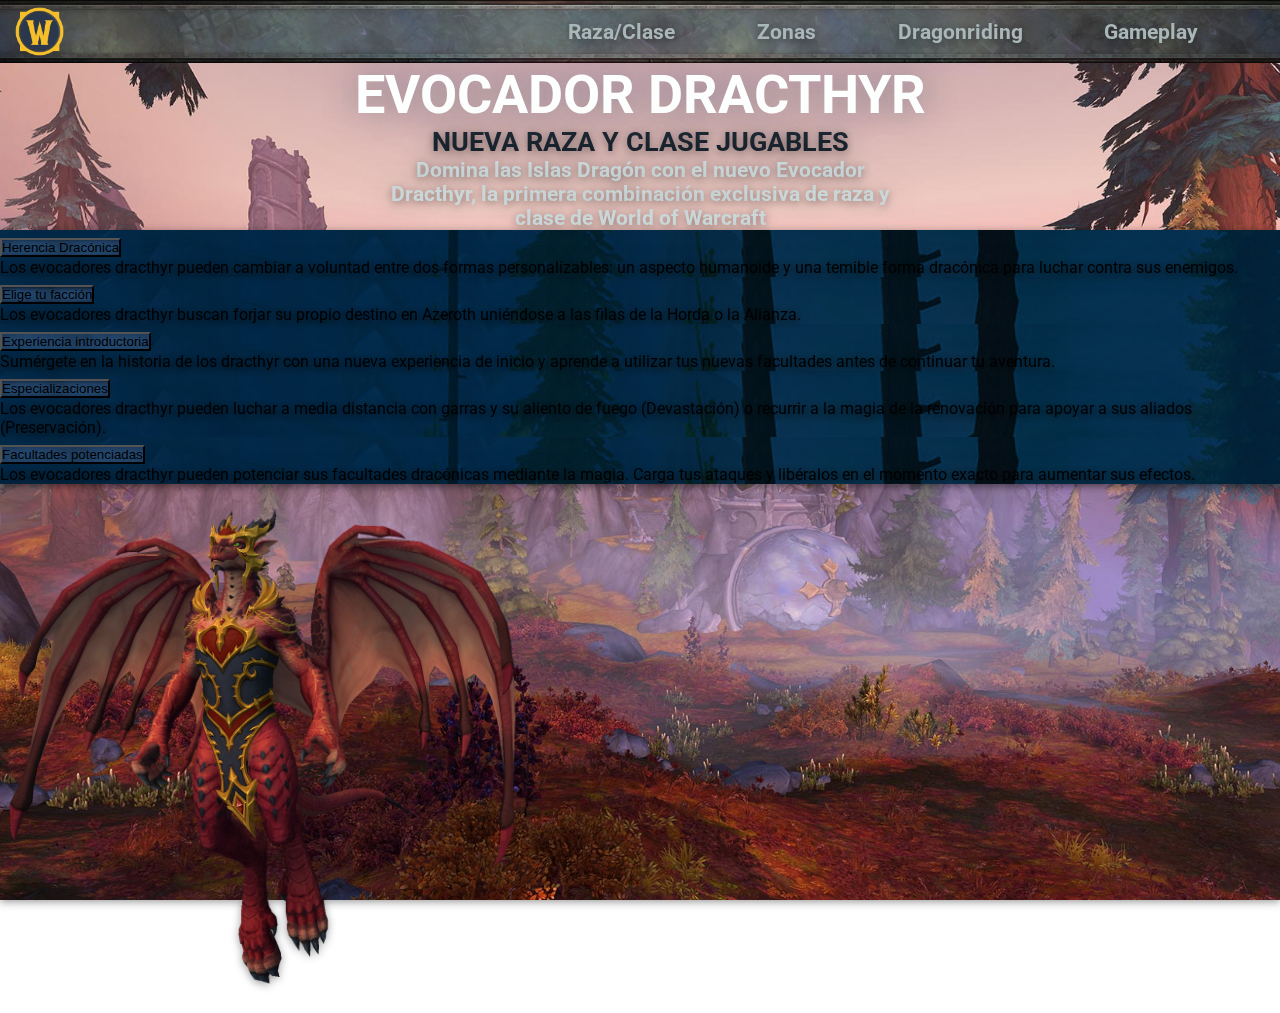
==== clase.html @ 1943ec64 "first commit" ====
<!DOCTYPE html>
<html lang="es">
<head>
	<meta charset="utf-8">
	<meta name="viewport" content="width=device-width, initial-scale=1">
	<title>Dragonflight Dracthyr</title>
	<meta property="description" content="Conoce todo sobre la primera combinación exclusiva de raza y clase en World of Warcraft: Dragonflight.">
	<link href="https://cdn.jsdelivr.net/npm/bootstrap@5.2.0-beta1/dist/css/bootstrap.min.css" rel="stylesheet" integrity="sha384-0evHe/X+R7YkIZDRvuzKMRqM+OrBnVFBL6DOitfPri4tjfHxaWutUpFmBp4vmVor" crossorigin="anonymous">
	<link rel="stylesheet" type="text/css" href="css/estilos.css">
</head>
<body>
	<header id="header">
		<a href="index.html"><img class="logo" src="assets/pngwing.png" alt="wowlogo"></a>
		<div class="header_cositas bold">
			<a class="header_hover" href="clase.html">Raza/Clase</a>
			<a class="header_hover" href="zonas.html">Zonas</a>
			<a class="header_hover" href="dragonriding.html">Dragonriding</a>
			<a class="header_hover" href="gameplay.html">Gameplay</a>
		</div>
	</header>
	<div class="imagenDeFondo1">
		<h1 class="title">EVOCADOR DRACTHYR</h1>
		<div>
			<h2 class="semiTitle_encabezado">NUEVA RAZA Y CLASE JUGABLES</h2>
			<h3 class="semiTitle">Domina las Islas Dragón con el nuevo Evocador Dracthyr, la primera combinación exclusiva de raza y clase de World of Warcraft</h3>
		</div>
		<section id="containerClase" class="d-flex flex-row">
			<div class="accordion accordion-flush d-flex col-4 flex-column" id="accordionClase">
				<article class="accordion-item">
					<h2 class="accordion-header" id="flush-headingOne">
						<button class="accordion-button fw-bold fs-4 collapsed" type="button" data-bs-toggle="collapse" data-bs-target="#flush-collapseOne" aria-expanded="false" aria-controls="flush-collapseOne">
							Herencia Dracónica
						</button>
					</h2>
					<div id="flush-collapseOne" class="accordion-collapse collapse" aria-labelledby="flush-headingOne" data-bs-parent="#accordionClase">
						<div class="accordion-body text-light fs-6">Los evocadores dracthyr pueden cambiar a voluntad entre dos formas personalizables: un aspecto humanoide y una temible forma dracónica para luchar contra sus enemigos.</div>
					</div>
				</article>
				<article class="accordion-item">
	    			<h2 class="accordion-header" id="flush-headingTwo">
						<button class="accordion-button fw-bold fs-4 collapsed" type="button" data-bs-toggle="collapse" data-bs-target="#flush-collapseTwo" aria-expanded="false" aria-controls="flush-collapseTwo">
							Elige tu facción
						</button>
					</h2>
					<div id="flush-collapseTwo" class="accordion-collapse collapse" aria-labelledby="flush-headingTwo" data-bs-parent="#accordionClase">
						<div class="accordion-body text-light fs-6">Los evocadores dracthyr buscan forjar su propio destino en Azeroth uniéndose a las filas de la Horda o la Alianza.</div>
					</div>
				</article>
				<article class="accordion-item">
					<h2 class="accordion-header" id="flush-headingThree">
						<button class="accordion-button fw-bold fs-4 collapsed" type="button" data-bs-toggle="collapse" data-bs-target="#flush-collapseThree" aria-expanded="false" aria-controls="flush-collapseThree">
							Experiencia introductoria
						</button>
					</h2>
					<div id="flush-collapseThree" class="accordion-collapse collapse" aria-labelledby="flush-headingThree" data-bs-parent="#accordionClase">
						<div class="accordion-body text-light fs-6">Sumérgete en la historia de los dracthyr con una nueva experiencia de inicio y aprende a utilizar tus nuevas facultades antes de continuar tu aventura.</div>
					</div>
				</article>
				<article class="accordion-item">
					<h2 class="accordion-header" id="flush-headingFour">
						<button class="accordion-button fw-bold fs-4 collapsed" type="button" data-bs-toggle="collapse" data-bs-target="#flush-collapseFour" aria-expanded="false" aria-controls="flush-collapseFour">
							Especializaciones
						</button>
					</h2>
					<div id="flush-collapseFour" class="accordion-collapse collapse" aria-labelledby="flush-headingFour" data-bs-parent="#accordionClase">
						<div class="accordion-body text-light fs-6">Los evocadores dracthyr pueden luchar a media distancia con garras y su aliento de fuego (Devastación) o recurrir a la magia de la renovación para apoyar a sus aliados (Preservación).</div>
					</div>
				</article>
				<article class="accordion-item">
					<h2 class="accordion-header" id="flush-headingFive">
						<button class="accordion-button fw-bold fs-4 collapsed" type="button" data-bs-toggle="collapse" data-bs-target="#flush-collapseFive" aria-expanded="false" aria-controls="flush-collapseFive">
							Facultades potenciadas
						</button>
					</h2>
					<div id="flush-collapseFive" class="accordion-collapse collapse" aria-labelledby="flush-headingFive" data-bs-parent="#accordionClase">
						<div class="accordion-body text-light fs-6">Los evocadores dracthyr pueden potenciar sus facultades dracónicas mediante la magia. Carga tus ataques y libéralos en el momento exacto para aumentar sus efectos.</div>
					</div>
				</article>
			</div>
			<img src="assets/clase1.png" alt="Dragon">
		</section>
	</div>
	<script src="https://cdn.jsdelivr.net/npm/bootstrap@5.2.0-beta1/dist/js/bootstrap.bundle.min.js" integrity="sha384-pprn3073KE6tl6bjs2QrFaJGz5/SUsLqktiwsUTF55Jfv3qYSDhgCecCxMW52nD2" crossorigin="anonymous"></script>
</body>
</html>
---- css/estilos.css ----
@import url("https://fonts.googleapis.com/css2?family=Roboto:ital,wght@0,400;0,700;1,500;1,700&display=swap");
* {
  margin: 0;
  padding: 0;
}

body {
  font-family: 'Roboto', sans-serif;
  font-weight: 400;
  height: 100vh;
}

div {
  -webkit-filter: drop-shadow(0px 2px 4px rgba(0, 0, 0, 0.4));
          filter: drop-shadow(0px 2px 4px rgba(0, 0, 0, 0.4));
  text-shadow: 0px 1px 35px rgba(0, 43, 82, 0.4);
}

p {
  text-shadow: 0px 1px 35px rgba(0, 43, 82, 0.4);
}

.bold {
  font-weight: 700;
}

/*Header*/
#header {
  width: 100%;
  height: 7%;
  position: -webkit-sticky;
  position: sticky;
  font-size: 27px;
  z-index: 999;
  top: 0;
  display: -webkit-box;
  display: -ms-flexbox;
  display: flex;
  -webkit-box-pack: justify;
      -ms-flex-pack: justify;
          justify-content: space-between;
  background-image: url(../assets/header.jpg);
  background-position: center;
  background-repeat: no-repeat;
  background-size: cover;
}

.logo {
  height: 100%;
  margin-left: 2rem;
  -webkit-transition: .3s ease-in-out;
  transition: .3s ease-in-out;
}

@media all and (max-width: 1400px) {
  .logo {
    margin-left: 0.5rem;
  }
}

@media all and (max-width: 576px) {
  .logo {
    margin-left: 0px;
  }
}

.logo:hover {
  -webkit-transform: scale(1.1);
          transform: scale(1.1);
}

.header_cositas {
  list-style-type: none;
  display: -webkit-box;
  display: -ms-flexbox;
  display: flex;
  padding-bottom: 0px;
  width: 42%;
  -webkit-box-pack: space-evenly;
      -ms-flex-pack: space-evenly;
          justify-content: space-evenly;
  -webkit-box-align: center;
      -ms-flex-align: center;
          align-items: center;
}

@media all and (max-width: 1400px) {
  .header_cositas {
    font-size: 1.3rem;
    width: 62%;
  }
}

@media all and (max-width: 992px) {
  .header_cositas {
    width: 74%;
  }
}

@media all and (max-width: 576px) {
  .header_cositas {
    font-size: 0.8rem;
    width: 83%;
  }
}

.header_cositas a {
  display: inline-block;
  text-decoration: none;
}

.header_hover {
  color: #AAB7B8;
}

.header_hover:hover {
  color: #e8f4f5;
}

/* Home */
.portada {
  display: inline-block;
  width: 100%;
  height: 93vh;
  background-image: url(../assets/portada2.jpg);
  background-repeat: no-repeat;
  background-position: center;
  background-size: cover;
  display: -ms-grid;
  display: grid;
  grid-auto-columns: 1fr;
  -ms-grid-columns: 1fr 1fr;
      grid-template-columns: 1fr 1fr;
  -ms-grid-rows: 0.3fr 1.7fr;
      grid-template-rows: 0.3fr 1.7fr;
      grid-template-areas: "title title" "semititle trailer";
}

@media all and (max-width: 992px) {
  .portada {
    -ms-grid-columns: 1fr;
        grid-template-columns: 1fr;
    -ms-grid-rows: 0.3fr 0.8fr 1.4fr;
        grid-template-rows: 0.3fr 0.8fr 1.4fr;
    gap: 0px;
        grid-template-areas: "title" "semititle" "trailer";
  }
}

@media all and (max-width: 576px) {
  .portada {
    -ms-grid-columns: 1fr;
        grid-template-columns: 1fr;
    -ms-grid-rows: 0.3fr 1.3fr 1.4fr;
        grid-template-rows: 0.3fr 1.3fr 1.4fr;
        grid-template-areas: "title" "semititle" "trailer";
  }
}

.portada .ptitle {
  margin-top: 3rem;
}

@media all and (max-width: 1400px) {
  .portada .ptitle {
    margin-top: 0.5rem;
  }
}

@media all and (max-width: 992px) {
  .portada .ptitle {
    margin-top: 1rem;
  }
}

@media all and (max-width: 576px) {
  .portada .ptitle {
    margin-top: 2rem;
  }
}

.portada_resumenTitle {
  font-size: 62px;
  font-weight: 700;
  color: white;
  text-align: center;
}

@media all and (max-width: 1400px) {
  .portada_resumenTitle {
    font-size: 2.5rem;
  }
}

@media all and (max-width: 576px) {
  .portada_resumenTitle {
    font-size: 2.1rem;
  }
}

.portada_resumen {
  color: #BFC9CA;
  display: -webkit-box;
  display: -ms-flexbox;
  display: flex;
  font-size: 2.2rem;
  text-align: center;
  -ms-grid-row: 2;
  -ms-grid-column: 1;
  grid-area: semititle;
  -webkit-box-orient: vertical;
  -webkit-box-direction: normal;
      -ms-flex-direction: column;
          flex-direction: column;
  -webkit-box-align: center;
      -ms-flex-align: center;
          align-items: center;
  -webkit-box-pack: center;
      -ms-flex-pack: center;
          justify-content: center;
  padding: 0px 3rem;
  font-weight: 700;
}

@media all and (max-width: 1400px) {
  .portada_resumen {
    font-size: 1.8rem;
    padding: 0px 0.5rem;
  }
}

@media all and (max-width: 992px) {
  .portada_resumen {
    font-size: 1.5rem;
    padding: 0px 0rem;
  }
}

@media all and (max-width: 576px) {
  .portada_resumen {
    font-size: 1rem;
    padding: 0px 1rem;
  }
}

.portada_trailer {
  display: inline-block;
  -ms-grid-row: 2;
  -ms-grid-column: 2;
  grid-area: trailer;
  padding: 13% 5%;
}

@media all and (max-width: 1400px) {
  .portada_trailer {
    width: 80%;
    height: 60%;
    padding: 15% 10%;
  }
}

@media all and (max-width: 992px) {
  .portada_trailer {
    width: 74%;
    height: 90%;
    padding: 0% 12%;
  }
}

@media all and (max-width: 576px) {
  .portada_trailer {
    width: 80%;
    height: 80%;
    padding: 0% 10%;
  }
}

.ptitle {
  font-size: 5rem;
  font-weight: 700;
  color: #fdfefe;
  text-align: center;
  -ms-grid-row: 1;
  -ms-grid-column: 1;
  -ms-grid-column-span: 3;
  grid-area: title;
  display: -webkit-box;
  display: -ms-flexbox;
  display: flex;
  -webkit-box-align: center;
      -ms-flex-align: center;
          align-items: center;
  -webkit-box-pack: center;
      -ms-flex-pack: center;
          justify-content: center;
}

@media all and (max-width: 1400px) {
  .ptitle {
    font-size: 3rem;
  }
}

@media all and (max-width: 992px) {
  .ptitle {
    font-size: 2.88rem;
  }
}

@media all and (max-width: 576px) {
  .ptitle {
    font-size: 2.5rem;
  }
}

.title {
  font-size: 5rem;
  font-weight: 700;
  color: #fdfefe;
  text-align: center;
  display: -webkit-box;
  display: -ms-flexbox;
  display: flex;
  -webkit-box-align: center;
      -ms-flex-align: center;
          align-items: center;
  -webkit-box-pack: center;
      -ms-flex-pack: center;
          justify-content: center;
}

@media all and (max-width: 1400px) {
  .title {
    font-size: 3.38rem;
  }
}

@media all and (max-width: 992px) {
  .title {
    font-size: 1.9rem;
  }
}

@media all and (max-width: 576px) {
  .title {
    font-size: 1.2rem;
  }
}

/*fondo de pags*/
/* Pagina Clase */
.imagenDeFondo1 {
  background-image: url(../assets/paisaje.jpg);
  display: inline-block;
  width: 100%;
  height: 93vh;
  background-repeat: repeat;
  background-position: center;
  background-size: cover;
}

.imagenDeFondo1 .semiTitle {
  color: #cad7d9;
  width: 40%;
}

.imagenDeFondo1 .accordion-item {
  background-image: url(../assets/gameplayback.jpg);
  background-position: center;
  background-repeat: no-repeat;
  background-size: cover;
}

.imagenDeFondo1 .accordion-button {
  background-image: url(../assets/accordion2.jpg);
  background-position: center;
  background-repeat: no-repeat;
  background-size: cover;
}

@media all and (max-width: 576px) {
  .imagenDeFondo1 .accordion-button {
    padding: 10px;
  }
}

.imagenDeFondo1 .accordion {
  --bs-accordion-border-color: #000;
  --bs-accordion-inner-border-radius: 0px;
  --bs-accordion-active-color:#1872f9;
}

@media all and (max-width: 576px) {
  .imagenDeFondo1 .accordion {
    min-width: 80%;
  }
}

.imagenDeFondo1 img {
  max-height: 60vh;
  max-width: 41%;
}

.imagenDeFondo1 .accordion .fs-6 {
  font-size: 1.15rem !important;
}

@media all and (max-width: 1400px) {
  .imagenDeFondo1 .accordion .fs-6 {
    font-size: 1rem !important;
  }
}

@media all and (max-width: 992px) {
  .imagenDeFondo1 .accordion .fs-6 {
    font-size: 0.7rem !important;
  }
}

@media all and (max-width: 992px) {
  .imagenDeFondo1 .fs-4 {
    font-size: 1rem !important;
  }
}

@media all and (max-width: 576px) {
  .imagenDeFondo1 img {
    max-height: 26vh;
    max-width: 65%;
  }
}

.semiTitle {
  font-size: 1.56rem;
  color: #1b2631;
  text-align: center;
  width: 70%;
  margin: auto;
  text-align: center;
}

@media all and (max-width: 1400px) {
  .semiTitle {
    font-size: 1.3rem;
    width: 85%;
  }
}

@media all and (max-width: 992px) {
  .semiTitle {
    font-size: 1rem;
    width: 94%;
  }
}

@media all and (max-width: 576px) {
  .semiTitle {
    font-size: 0.9rem;
    width: 98%;
    margin-top: 0.1rem;
  }
}

.semiTitle_encabezado {
  font-size: 1.9rem;
  color: #1b2631;
  font-weight: 700;
  text-align: center;
}

@media all and (max-width: 1400px) {
  .semiTitle_encabezado {
    font-size: 1.7rem;
  }
}

@media all and (max-width: 992px) {
  .semiTitle_encabezado {
    font-size: 1.3rem;
  }
}

@media all and (max-width: 576px) {
  .semiTitle_encabezado {
    font-size: 1.1rem;
    margin-bottom: 0;
  }
}

#containerClase {
  -webkit-box-pack: space-evenly;
      -ms-flex-pack: space-evenly;
          justify-content: space-evenly;
  -webkit-box-align: center;
      -ms-flex-align: center;
          align-items: center;
}

@media all and (max-width: 992px) {
  #containerClase {
    padding-top: 2rem;
  }
}

@media all and (max-width: 576px) {
  #containerClase {
    -ms-flex-wrap: wrap;
        flex-wrap: wrap;
    -webkit-box-pack: center;
        -ms-flex-pack: center;
            justify-content: center;
  }
}

/* pagina de las zonas */
.imagenDeFondo2 {
  background-image: url(../assets/paisaje3.jpg);
  display: inline-block;
  width: 100%;
  height: 93vh;
  background-repeat: repeat;
  background-position: center;
  background-size: cover;
}

@media all and (max-width: 992px) {
  .imagenDeFondo2 .title {
    font-size: 2.5rem;
  }
}

@media all and (max-width: 576px) {
  .imagenDeFondo2 .title {
    font-size: 2rem;
  }
}

.zonas_contenedor {
  width: 40%;
  display: inline-block;
}

.zonas_title {
  font-size: 35px;
  font-weight: 700;
  color: white;
}

.zonas_desc {
  color: #BFC9CA;
  font-size: 30px;
}

.hi {
  -webkit-box-pack: center;
      -ms-flex-pack: center;
          justify-content: center;
  padding: 0px 2rem;
}

@media all and (max-width: 992px) {
  .hi {
    padding: 0px;
  }
}

#ZonasCarousel {
  margin-top: 3rem;
}

#ZonasCarousel .carousel-indicators {
  margin-bottom: -4rem;
}

@media all and (max-width: 992px) {
  #ZonasCarousel .hero_title {
    font-size: 1.5rem;
  }
  #ZonasCarousel .hero_desc {
    font-size: 1.2rem;
  }
}

@media all and (max-width: 576px) {
  #ZonasCarousel {
    margin-top: 1rem;
  }
  #ZonasCarousel .flex-row {
    -webkit-box-orient: vertical !important;
    -webkit-box-direction: normal !important;
        -ms-flex-direction: column !important;
            flex-direction: column !important;
  }
  #ZonasCarousel .justify-content-center {
    -webkit-box-align: center;
        -ms-flex-align: center;
            align-items: center;
  }
  #ZonasCarousel .col-5 {
    width: 93%;
  }
  #ZonasCarousel .hero_title {
    font-size: 1.1rem;
  }
  #ZonasCarousel .hero_desc {
    font-size: 0.9rem;
  }
}

/*un poco de dragonriding*/
.hero {
  width: 100%;
  height: 25vh;
}

.hero_contenedor {
  display: inline-block;
  width: 24%;
  max-height: 100%;
}

.hero_title {
  display: block;
  font-size: 2rem;
  font-weight: 700;
  color: white;
  text-align: center;
}

.hero_desc {
  font-size: 20px;
  color: #BFC9CA;
  display: block;
  text-align: center;
}

/* pagina gameplay */
.imagenDeFondo4 {
  background-image: url(../assets/gameplayback2.jpg);
  display: inline-block;
  width: 100%;
  height: 93vh;
  background-repeat: repeat;
  background-position: center;
  background-size: cover;
  display: -ms-grid;
  display: grid;
  grid-auto-columns: 1fr;
  -ms-grid-columns: 1fr 1fr 1fr;
      grid-template-columns: 1fr 1fr 1fr;
  -ms-grid-rows: 0.3fr 0.3fr 2.4fr;
      grid-template-rows: 0.3fr 0.3fr 2.4fr;
  gap: 0px 0px;
      grid-template-areas: "title title title" "semiTitle semiTitle semiTitle" "gameplay gameplay gameplay";
}

@media all and (max-width: 992px) {
  .imagenDeFondo4 {
    height: auto;
  }
}

@media all and (max-width: 576px) {
  .imagenDeFondo4 {
    height: 120vh;
  }
}

.imagenDeFondo4 .ptitle {
  font-size: 4.5rem;
}

@media all and (max-width: 1400px) {
  .imagenDeFondo4 .ptitle {
    font-size: 3.38rem;
  }
}

@media all and (max-width: 992px) {
  .imagenDeFondo4 .ptitle {
    font-size: 1.9rem;
  }
}

@media all and (max-width: 576px) {
  .imagenDeFondo4 .ptitle {
    font-size: 1.2rem;
  }
}

.semiTitleGrid {
  -ms-grid-row: 2;
  -ms-grid-column: 1;
  -ms-grid-column-span: 3;
  grid-area: semiTitle;
}

.gameplay {
  width: 100%;
  max-height: 100%;
  -ms-grid-row: 3;
  -ms-grid-column: 1;
  -ms-grid-column-span: 3;
  grid-area: gameplay;
  display: -webkit-box;
  display: -ms-flexbox;
  display: flex;
  -webkit-box-pack: space-evenly;
      -ms-flex-pack: space-evenly;
          justify-content: space-evenly;
  -webkit-box-align: start;
      -ms-flex-align: start;
          align-items: start;
  padding-top: 1.5rem;
}

.gameplay .gameplay_desc a {
  color: #b4df2f;
}

.gameplay .gameplay_desc a:hover {
  color: #fffc00;
  text-decoration: none;
}

@media all and (max-width: 1400px) {
  .gameplay {
    padding-top: 0.5rem;
  }
}

@media all and (max-width: 992px) {
  .gameplay {
    padding-top: 0.3rem;
    -ms-flex-wrap: wrap;
        flex-wrap: wrap;
  }
}

.gameplay_contenedor {
  display: inline-block;
  width: 30%;
  height: 90%;
  max-height: 100%;
  border: solid;
  background-image: url(../assets/gameplayback.jpg);
  background-position: center;
  background-repeat: no-repeat;
  background-size: cover;
}

@media all and (max-width: 1400px) {
  .gameplay_contenedor {
    height: 95%;
  }
}

@media all and (max-width: 992px) {
  .gameplay_contenedor {
    height: 52%;
    width: 45%;
  }
}

@media all and (max-width: 576px) {
  .gameplay_contenedor {
    height: 48%;
    width: 46%;
  }
}

.gameplay_title {
  display: block;
  font-size: 2.1rem;
  font-weight: 700;
  color: white;
  text-align: center;
  margin: 1rem 0px;
}

@media all and (max-width: 1400px) {
  .gameplay_title {
    font-size: 1.55rem;
    margin: 0.2rem 0px;
  }
}

@media all and (max-width: 992px) {
  .gameplay_title {
    font-size: 1.3rem;
    margin: 0.2rem 0px;
  }
}

@media all and (max-width: 576px) {
  .gameplay_title {
    font-size: 1rem;
    margin: 0px 0px;
  }
}

.gameplay_desc {
  font-size: 1.55rem;
  color: #BFC9CA;
  text-align: center;
}

@media all and (max-width: 1400px) {
  .gameplay_desc {
    font-size: 1.25rem;
  }
}

@media all and (max-width: 992px) {
  .gameplay_desc {
    font-size: 1rem;
  }
}

@media all and (max-width: 576px) {
  .gameplay_desc {
    font-size: 0.8rem;
  }
}

.gameplay_img {
  display: block;
  width: 100%;
  max-height: 45%;
  border-bottom: solid;
}

@media all and (max-width: 992px) {
  .gameplay_img {
    max-height: 55%;
  }
}

.textGris {
  color: #BFC9CA;
}

/* pagina de dragonriding */
.imagenDeFondo3 {
  background-image: url(../assets/dragones.jpg);
  display: inline-block;
  width: 100%;
  height: 93vh;
  background-repeat: repeat;
  background-position: center;
  background-size: cover;
  height: auto;
}

@media all and (max-width: 576px) {
  .imagenDeFondo3 {
    height: 145%;
  }
}

.imagenDeFondo3 p {
  margin-bottom: 0px;
}

@media all and (max-width: 576px) {
  .imagenDeFondo3 .hero {
    -ms-flex-wrap: wrap;
        flex-wrap: wrap;
  }
}

.imagenDeFondo3 .hero_desc {
  color: #1b2631;
}

@media all and (max-width: 1400px) {
  .imagenDeFondo3 .hero_desc {
    font-size: 1rem;
  }
}

@media all and (max-width: 992px) {
  .imagenDeFondo3 .hero_desc {
    font-size: 0.8rem;
  }
}

@media all and (max-width: 1400px) {
  .imagenDeFondo3 .hero_title {
    font-size: 1.6rem;
  }
}

@media all and (max-width: 992px) {
  .imagenDeFondo3 .hero_title {
    font-size: 1.4rem;
  }
}

@media all and (max-width: 1400px) {
  .imagenDeFondo3 .hero_contenedor {
    width: 25%;
  }
}

@media all and (max-width: 992px) {
  .imagenDeFondo3 .hero_contenedor {
    width: 32%;
  }
}

@media all and (max-width: 576px) {
  .imagenDeFondo3 .hero_contenedor {
    width: 49%;
  }
}

#dragonridingCarousel video {
  height: 60vh;
  max-width: 100%;
}

#dragonridingCarousel .carousel-indicators {
  top: 0;
}
/*# sourceMappingURL=estilos.css.map */
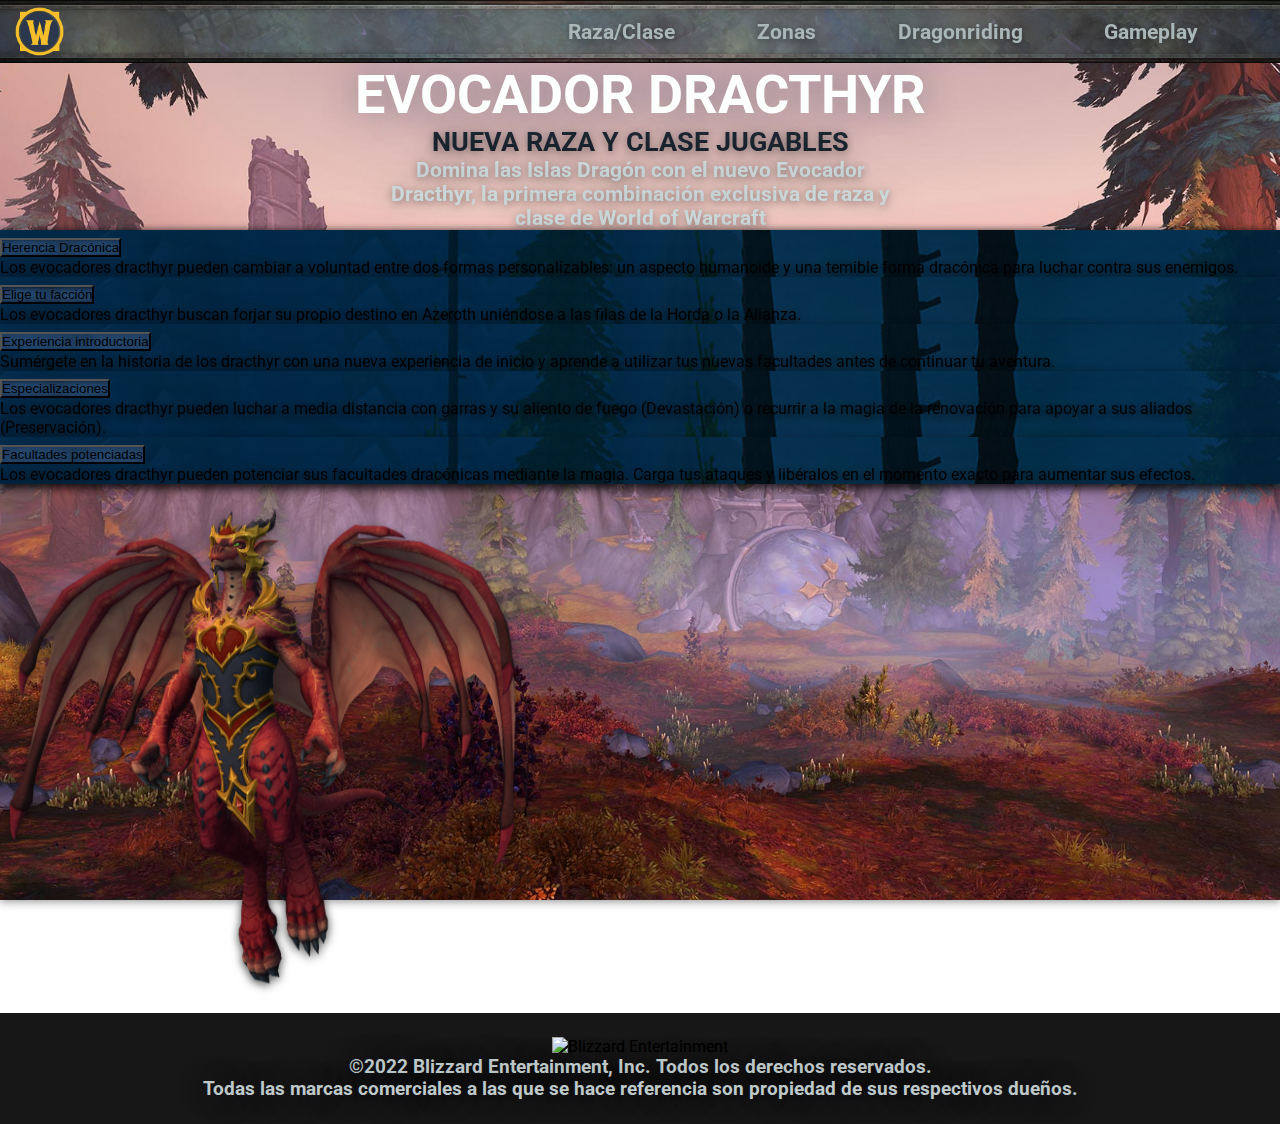
==== commit e7dc6579: "footer" ====
--- a/clase.html
+++ b/clase.html
@@ -25,8 +25,8 @@
 			<h3 class="semiTitle">Domina las Islas Dragón con el nuevo Evocador Dracthyr, la primera combinación exclusiva de raza y clase de World of Warcraft</h3>
 		</div>
 		<section id="containerClase" class="d-flex flex-row">
-			<div class="accordion accordion-flush d-flex col-4 flex-column" id="accordionClase">
-				<article class="accordion-item">
+			<article class="accordion accordion-flush d-flex col-4 flex-column" id="accordionClase">
+				<div class="accordion-item">
 					<h2 class="accordion-header" id="flush-headingOne">
 						<button class="accordion-button fw-bold fs-4 collapsed" type="button" data-bs-toggle="collapse" data-bs-target="#flush-collapseOne" aria-expanded="false" aria-controls="flush-collapseOne">
 							Herencia Dracónica
@@ -35,8 +35,8 @@
 					<div id="flush-collapseOne" class="accordion-collapse collapse" aria-labelledby="flush-headingOne" data-bs-parent="#accordionClase">
 						<div class="accordion-body text-light fs-6">Los evocadores dracthyr pueden cambiar a voluntad entre dos formas personalizables: un aspecto humanoide y una temible forma dracónica para luchar contra sus enemigos.</div>
 					</div>
-				</article>
-				<article class="accordion-item">
+				</div>
+				<div class="accordion-item">
 	    			<h2 class="accordion-header" id="flush-headingTwo">
 						<button class="accordion-button fw-bold fs-4 collapsed" type="button" data-bs-toggle="collapse" data-bs-target="#flush-collapseTwo" aria-expanded="false" aria-controls="flush-collapseTwo">
 							Elige tu facción
@@ -45,8 +45,8 @@
 					<div id="flush-collapseTwo" class="accordion-collapse collapse" aria-labelledby="flush-headingTwo" data-bs-parent="#accordionClase">
 						<div class="accordion-body text-light fs-6">Los evocadores dracthyr buscan forjar su propio destino en Azeroth uniéndose a las filas de la Horda o la Alianza.</div>
 					</div>
-				</article>
-				<article class="accordion-item">
+				</div>
+				<div class="accordion-item">
 					<h2 class="accordion-header" id="flush-headingThree">
 						<button class="accordion-button fw-bold fs-4 collapsed" type="button" data-bs-toggle="collapse" data-bs-target="#flush-collapseThree" aria-expanded="false" aria-controls="flush-collapseThree">
 							Experiencia introductoria
@@ -55,8 +55,8 @@
 					<div id="flush-collapseThree" class="accordion-collapse collapse" aria-labelledby="flush-headingThree" data-bs-parent="#accordionClase">
 						<div class="accordion-body text-light fs-6">Sumérgete en la historia de los dracthyr con una nueva experiencia de inicio y aprende a utilizar tus nuevas facultades antes de continuar tu aventura.</div>
 					</div>
-				</article>
-				<article class="accordion-item">
+				</div>
+				<div class="accordion-item">
 					<h2 class="accordion-header" id="flush-headingFour">
 						<button class="accordion-button fw-bold fs-4 collapsed" type="button" data-bs-toggle="collapse" data-bs-target="#flush-collapseFour" aria-expanded="false" aria-controls="flush-collapseFour">
 							Especializaciones
@@ -65,8 +65,8 @@
 					<div id="flush-collapseFour" class="accordion-collapse collapse" aria-labelledby="flush-headingFour" data-bs-parent="#accordionClase">
 						<div class="accordion-body text-light fs-6">Los evocadores dracthyr pueden luchar a media distancia con garras y su aliento de fuego (Devastación) o recurrir a la magia de la renovación para apoyar a sus aliados (Preservación).</div>
 					</div>
-				</article>
-				<article class="accordion-item">
+				</div>
+				<div class="accordion-item">
 					<h2 class="accordion-header" id="flush-headingFive">
 						<button class="accordion-button fw-bold fs-4 collapsed" type="button" data-bs-toggle="collapse" data-bs-target="#flush-collapseFive" aria-expanded="false" aria-controls="flush-collapseFive">
 							Facultades potenciadas
@@ -75,11 +75,16 @@
 					<div id="flush-collapseFive" class="accordion-collapse collapse" aria-labelledby="flush-headingFive" data-bs-parent="#accordionClase">
 						<div class="accordion-body text-light fs-6">Los evocadores dracthyr pueden potenciar sus facultades dracónicas mediante la magia. Carga tus ataques y libéralos en el momento exacto para aumentar sus efectos.</div>
 					</div>
-				</article>
-			</div>
+				</div>
+			</article>
 			<img src="assets/clase1.png" alt="Dragon">
 		</section>
 	</div>
+	<footer>
+		<img src="assets/blizz.png" alt="Blizzard Entertainment">
+		<h3>©2022 Blizzard Entertainment, Inc. Todos los derechos reservados.<br>
+Todas las marcas comerciales a las que se hace referencia son propiedad de sus respectivos dueños.</h3>
+	</footer>
 	<script src="https://cdn.jsdelivr.net/npm/bootstrap@5.2.0-beta1/dist/js/bootstrap.bundle.min.js" integrity="sha384-pprn3073KE6tl6bjs2QrFaJGz5/SUsLqktiwsUTF55Jfv3qYSDhgCecCxMW52nD2" crossorigin="anonymous"></script>
 </body>
 </html>--- a/css/estilos.css
+++ b/css/estilos.css
@@ -5,18 +5,17 @@
 }
 
 body {
-  font-family: 'Roboto', sans-serif;
+  font-family: "Roboto", sans-serif;
   font-weight: 400;
   height: 100vh;
 }
 
-div {
-  -webkit-filter: drop-shadow(0px 2px 4px rgba(0, 0, 0, 0.4));
-          filter: drop-shadow(0px 2px 4px rgba(0, 0, 0, 0.4));
+div, article, section {
+  filter: drop-shadow(0px 2px 4px rgba(0, 0, 0, 0.4));
   text-shadow: 0px 1px 35px rgba(0, 43, 82, 0.4);
 }
 
-p {
+p, h1, h2, h3, h4 {
   text-shadow: 0px 1px 35px rgba(0, 43, 82, 0.4);
 }
 
@@ -33,12 +32,8 @@
   font-size: 27px;
   z-index: 999;
   top: 0;
-  display: -webkit-box;
-  display: -ms-flexbox;
   display: flex;
-  -webkit-box-pack: justify;
-      -ms-flex-pack: justify;
-          justify-content: space-between;
+  justify-content: space-between;
   background-image: url(../assets/header.jpg);
   background-position: center;
   background-repeat: no-repeat;
@@ -48,73 +43,77 @@
 .logo {
   height: 100%;
   margin-left: 2rem;
-  -webkit-transition: .3s ease-in-out;
-  transition: .3s ease-in-out;
-}
-
+  transition: 0.3s ease-in-out;
+}
 @media all and (max-width: 1400px) {
   .logo {
     margin-left: 0.5rem;
   }
 }
-
 @media all and (max-width: 576px) {
   .logo {
     margin-left: 0px;
   }
 }
-
 .logo:hover {
-  -webkit-transform: scale(1.1);
-          transform: scale(1.1);
+  transform: scale(1.1);
 }
 
 .header_cositas {
   list-style-type: none;
-  display: -webkit-box;
-  display: -ms-flexbox;
   display: flex;
   padding-bottom: 0px;
   width: 42%;
-  -webkit-box-pack: space-evenly;
-      -ms-flex-pack: space-evenly;
-          justify-content: space-evenly;
-  -webkit-box-align: center;
-      -ms-flex-align: center;
-          align-items: center;
-}
-
+  justify-content: space-evenly;
+  align-items: center;
+}
 @media all and (max-width: 1400px) {
   .header_cositas {
     font-size: 1.3rem;
     width: 62%;
   }
 }
-
 @media all and (max-width: 992px) {
   .header_cositas {
     width: 74%;
   }
 }
-
 @media all and (max-width: 576px) {
   .header_cositas {
     font-size: 0.8rem;
     width: 83%;
   }
 }
-
 .header_cositas a {
   display: inline-block;
   text-decoration: none;
 }
-
 .header_hover {
   color: #AAB7B8;
 }
-
 .header_hover:hover {
   color: #e8f4f5;
+}
+
+/* FOOTER */
+footer {
+  background-color: #171717;
+  text-align: center;
+  padding: 24px 5px;
+}
+
+footer h3 {
+  color: #BFC9CA;
+  font-size: 1.17rem;
+}
+
+footer img {
+  width: 20%;
+}
+@media all and (max-width: 992px) {
+  footer img {
+    width: 40%;
+  }
 }
 
 /* Home */
@@ -126,136 +125,96 @@
   background-repeat: no-repeat;
   background-position: center;
   background-size: cover;
-  display: -ms-grid;
   display: grid;
   grid-auto-columns: 1fr;
-  -ms-grid-columns: 1fr 1fr;
-      grid-template-columns: 1fr 1fr;
-  -ms-grid-rows: 0.3fr 1.7fr;
-      grid-template-rows: 0.3fr 1.7fr;
-      grid-template-areas: "title title"- "semititle trailer";
-}
-
+  grid-template-columns: 1fr 1fr;
+  grid-template-rows: 0.3fr 1.7fr;
+  grid-template-areas: "title title" "semititle trailer";
+}
 @media all and (max-width: 992px) {
   .portada {
-    -ms-grid-columns: 1fr;
-        grid-template-columns: 1fr;
-    -ms-grid-rows: 0.3fr 0.8fr 1.4fr;
-        grid-template-rows: 0.3fr 0.8fr 1.4fr;
+    grid-template-columns: 1fr;
+    grid-template-rows: 0.3fr 0.8fr 1.4fr;
     gap: 0px;
-        grid-template-areas: "title"- "semititle"- "trailer";
-  }
-}
-
+    grid-template-areas: "title" "semititle" "trailer";
+  }
+}
 @media all and (max-width: 576px) {
   .portada {
-    -ms-grid-columns: 1fr;
-        grid-template-columns: 1fr;
-    -ms-grid-rows: 0.3fr 1.3fr 1.4fr;
-        grid-template-rows: 0.3fr 1.3fr 1.4fr;
-        grid-template-areas: "title"- "semititle"- "trailer";
-  }
-}
-
+    grid-template-columns: 1fr;
+    grid-template-rows: 0.3fr 1.3fr 1.4fr;
+    grid-template-areas: "title" "semititle" "trailer";
+  }
+}
 .portada .ptitle {
   margin-top: 3rem;
 }
-
 @media all and (max-width: 1400px) {
   .portada .ptitle {
     margin-top: 0.5rem;
   }
 }
-
 @media all and (max-width: 992px) {
   .portada .ptitle {
     margin-top: 1rem;
   }
 }
-
 @media all and (max-width: 576px) {
   .portada .ptitle {
     margin-top: 2rem;
   }
 }
-
 .portada_resumenTitle {
   font-size: 62px;
   font-weight: 700;
   color: white;
   text-align: center;
 }
-
 @media all and (max-width: 1400px) {
   .portada_resumenTitle {
     font-size: 2.5rem;
   }
 }
-
 @media all and (max-width: 576px) {
   .portada_resumenTitle {
     font-size: 2.1rem;
   }
 }
-
 .portada_resumen {
   color: #BFC9CA;
-  display: -webkit-box;
-  display: -ms-flexbox;
   display: flex;
   font-size: 2.2rem;
   text-align: center;
-  -ms-grid-row: 2;
-  -ms-grid-column: 1;
   grid-area: semititle;
-  -webkit-box-orient: vertical;
-  -webkit-box-direction: normal;
-      -ms-flex-direction: column;
-          flex-direction: column;
-  -webkit-box-align: center;
-      -ms-flex-align: center;
-          align-items: center;
-  -webkit-box-pack: center;
-      -ms-flex-pack: center;
-          justify-content: center;
+  flex-direction: column;
+  align-items: center;
+  justify-content: center;
   padding: 0px 3rem;
   font-weight: 700;
 }
-
 @media all and (max-width: 1400px) {
   .portada_resumen {
     font-size: 1.8rem;
     padding: 0px 0.5rem;
   }
 }
-
 @media all and (max-width: 992px) {
   .portada_resumen {
     font-size: 1.5rem;
     padding: 0px 0rem;
   }
 }
-
 @media all and (max-width: 576px) {
   .portada_resumen {
     font-size: 1rem;
     padding: 0px 1rem;
   }
 }
-
 .portada_trailer {
   display: inline-block;
-  -ms-grid-row: 2;
-  -ms-grid-column: 2;
   grid-area: trailer;
   padding: 13% 5%;
 }
-
 @media all and (max-width: 1400px) {
   .portada_trailer {
     width: 80%;
@@ -263,7 +222,6 @@
     padding: 15% 10%;
   }
 }
-
 @media all and (max-width: 992px) {
   .portada_trailer {
     width: 74%;
@@ -271,7 +229,6 @@
     padding: 0% 12%;
   }
 }
-
 @media all and (max-width: 576px) {
   .portada_trailer {
     width: 80%;
@@ -283,35 +240,23 @@
 .ptitle {
   font-size: 5rem;
   font-weight: 700;
-  color: #fdfefe;
-  text-align: center;
-  -ms-grid-row: 1;
-  -ms-grid-column: 1;
-  -ms-grid-column-span: 3;
+  color: rgb(253, 254, 254);
+  text-align: center;
   grid-area: title;
-  display: -webkit-box;
-  display: -ms-flexbox;
   display: flex;
-  -webkit-box-align: center;
-      -ms-flex-align: center;
-          align-items: center;
-  -webkit-box-pack: center;
-      -ms-flex-pack: center;
-          justify-content: center;
-}
-
+  align-items: center;
+  justify-content: center;
+}
 @media all and (max-width: 1400px) {
   .ptitle {
     font-size: 3rem;
   }
 }
-
 @media all and (max-width: 992px) {
   .ptitle {
     font-size: 2.88rem;
   }
 }
-
 @media all and (max-width: 576px) {
   .ptitle {
     font-size: 2.5rem;
@@ -321,31 +266,22 @@
 .title {
   font-size: 5rem;
   font-weight: 700;
-  color: #fdfefe;
-  text-align: center;
-  display: -webkit-box;
-  display: -ms-flexbox;
+  color: rgb(253, 254, 254);
+  text-align: center;
   display: flex;
-  -webkit-box-align: center;
-      -ms-flex-align: center;
-          align-items: center;
-  -webkit-box-pack: center;
-      -ms-flex-pack: center;
-          justify-content: center;
-}
-
+  align-items: center;
+  justify-content: center;
+}
 @media all and (max-width: 1400px) {
   .title {
     font-size: 3.38rem;
   }
 }
-
 @media all and (max-width: 992px) {
   .title {
     font-size: 1.9rem;
   }
 }
-
 @media all and (max-width: 576px) {
   .title {
     font-size: 1.2rem;
@@ -363,71 +299,59 @@
   background-position: center;
   background-size: cover;
 }
-
 .imagenDeFondo1 .semiTitle {
   color: #cad7d9;
   width: 40%;
 }
-
 .imagenDeFondo1 .accordion-item {
   background-image: url(../assets/gameplayback.jpg);
   background-position: center;
   background-repeat: no-repeat;
   background-size: cover;
 }
-
 .imagenDeFondo1 .accordion-button {
   background-image: url(../assets/accordion2.jpg);
   background-position: center;
   background-repeat: no-repeat;
   background-size: cover;
 }
-
 @media all and (max-width: 576px) {
   .imagenDeFondo1 .accordion-button {
     padding: 10px;
   }
 }
-
 .imagenDeFondo1 .accordion {
   --bs-accordion-border-color: #000;
   --bs-accordion-inner-border-radius: 0px;
   --bs-accordion-active-color:#1872f9;
 }
-
 @media all and (max-width: 576px) {
   .imagenDeFondo1 .accordion {
     min-width: 80%;
   }
 }
-
 .imagenDeFondo1 img {
   max-height: 60vh;
   max-width: 41%;
 }
-
 .imagenDeFondo1 .accordion .fs-6 {
   font-size: 1.15rem !important;
 }
-
 @media all and (max-width: 1400px) {
   .imagenDeFondo1 .accordion .fs-6 {
     font-size: 1rem !important;
   }
 }
-
 @media all and (max-width: 992px) {
   .imagenDeFondo1 .accordion .fs-6 {
     font-size: 0.7rem !important;
   }
 }
-
 @media all and (max-width: 992px) {
   .imagenDeFondo1 .fs-4 {
     font-size: 1rem !important;
   }
 }
-
 @media all and (max-width: 576px) {
   .imagenDeFondo1 img {
     max-height: 26vh;
@@ -437,27 +361,24 @@
 
 .semiTitle {
   font-size: 1.56rem;
-  color: #1b2631;
+  color: rgb(27, 38, 49);
   text-align: center;
   width: 70%;
   margin: auto;
   text-align: center;
 }
-
 @media all and (max-width: 1400px) {
   .semiTitle {
     font-size: 1.3rem;
     width: 85%;
   }
 }
-
 @media all and (max-width: 992px) {
   .semiTitle {
     font-size: 1rem;
     width: 94%;
   }
 }
-
 @media all and (max-width: 576px) {
   .semiTitle {
     font-size: 0.9rem;
@@ -465,26 +386,22 @@
     margin-top: 0.1rem;
   }
 }
-
 .semiTitle_encabezado {
   font-size: 1.9rem;
-  color: #1b2631;
-  font-weight: 700;
-  text-align: center;
-}
-
+  color: rgb(27, 38, 49);
+  font-weight: 700;
+  text-align: center;
+}
 @media all and (max-width: 1400px) {
   .semiTitle_encabezado {
     font-size: 1.7rem;
   }
 }
-
 @media all and (max-width: 992px) {
   .semiTitle_encabezado {
     font-size: 1.3rem;
   }
 }
-
 @media all and (max-width: 576px) {
   .semiTitle_encabezado {
     font-size: 1.1rem;
@@ -493,27 +410,18 @@
 }
 
 #containerClase {
-  -webkit-box-pack: space-evenly;
-      -ms-flex-pack: space-evenly;
-          justify-content: space-evenly;
-  -webkit-box-align: center;
-      -ms-flex-align: center;
-          align-items: center;
-}
-
+  justify-content: space-evenly;
+  align-items: center;
+}
 @media all and (max-width: 992px) {
   #containerClase {
     padding-top: 2rem;
   }
 }
-
 @media all and (max-width: 576px) {
   #containerClase {
-    -ms-flex-wrap: wrap;
-        flex-wrap: wrap;
-    -webkit-box-pack: center;
-        -ms-flex-pack: center;
-            justify-content: center;
+    flex-wrap: wrap;
+    justify-content: center;
   }
 }
 
@@ -527,13 +435,11 @@
   background-position: center;
   background-size: cover;
 }
-
 @media all and (max-width: 992px) {
   .imagenDeFondo2 .title {
     font-size: 2.5rem;
   }
 }
-
 @media all and (max-width: 576px) {
   .imagenDeFondo2 .title {
     font-size: 2rem;
@@ -544,25 +450,20 @@
   width: 40%;
   display: inline-block;
 }
-
 .zonas_title {
   font-size: 35px;
   font-weight: 700;
   color: white;
 }
-
 .zonas_desc {
   color: #BFC9CA;
   font-size: 30px;
 }
 
 .hi {
-  -webkit-box-pack: center;
-      -ms-flex-pack: center;
-          justify-content: center;
+  justify-content: center;
   padding: 0px 2rem;
 }
-
 @media all and (max-width: 992px) {
   .hi {
     padding: 0px;
@@ -572,11 +473,9 @@
 #ZonasCarousel {
   margin-top: 3rem;
 }
-
 #ZonasCarousel .carousel-indicators {
   margin-bottom: -4rem;
 }
-
 @media all and (max-width: 992px) {
   #ZonasCarousel .hero_title {
     font-size: 1.5rem;
@@ -585,21 +484,15 @@
     font-size: 1.2rem;
   }
 }
-
 @media all and (max-width: 576px) {
   #ZonasCarousel {
     margin-top: 1rem;
   }
   #ZonasCarousel .flex-row {
-    -webkit-box-orient: vertical !important;
-    -webkit-box-direction: normal !important;
-        -ms-flex-direction: column !important;
-            flex-direction: column !important;
+    flex-direction: column !important;
   }
   #ZonasCarousel .justify-content-center {
-    -webkit-box-align: center;
-        -ms-flex-align: center;
-            align-items: center;
+    align-items: center;
   }
   #ZonasCarousel .col-5 {
     width: 93%;
@@ -617,13 +510,11 @@
   width: 100%;
   height: 25vh;
 }
-
 .hero_contenedor {
   display: inline-block;
   width: 24%;
   max-height: 100%;
 }
-
 .hero_title {
   display: block;
   font-size: 2rem;
@@ -631,7 +522,6 @@
   color: white;
   text-align: center;
 }
-
 .hero_desc {
   font-size: 20px;
   color: #BFC9CA;
@@ -648,47 +538,36 @@
   background-repeat: repeat;
   background-position: center;
   background-size: cover;
-  display: -ms-grid;
   display: grid;
   grid-auto-columns: 1fr;
-  -ms-grid-columns: 1fr 1fr 1fr;
-      grid-template-columns: 1fr 1fr 1fr;
-  -ms-grid-rows: 0.3fr 0.3fr 2.4fr;
-      grid-template-rows: 0.3fr 0.3fr 2.4fr;
+  grid-template-columns: 1fr 1fr 1fr;
+  grid-template-rows: 0.3fr 0.3fr 2.4fr;
   gap: 0px 0px;
-      grid-template-areas: "title title title"- "semiTitle semiTitle semiTitle"- "gameplay gameplay gameplay";
-}
-
+  grid-template-areas: "title title title" "semiTitle semiTitle semiTitle" "gameplay gameplay gameplay";
+}
 @media all and (max-width: 992px) {
   .imagenDeFondo4 {
     height: auto;
   }
 }
-
 @media all and (max-width: 576px) {
   .imagenDeFondo4 {
     height: 120vh;
   }
 }
-
 .imagenDeFondo4 .ptitle {
   font-size: 4.5rem;
 }
-
 @media all and (max-width: 1400px) {
   .imagenDeFondo4 .ptitle {
     font-size: 3.38rem;
   }
 }
-
 @media all and (max-width: 992px) {
   .imagenDeFondo4 .ptitle {
     font-size: 1.9rem;
   }
 }
-
 @media all and (max-width: 576px) {
   .imagenDeFondo4 .ptitle {
     font-size: 1.2rem;
@@ -696,54 +575,36 @@
 }
 
 .semiTitleGrid {
-  -ms-grid-row: 2;
-  -ms-grid-column: 1;
-  -ms-grid-column-span: 3;
   grid-area: semiTitle;
 }
 
 .gameplay {
   width: 100%;
   max-height: 100%;
-  -ms-grid-row: 3;
-  -ms-grid-column: 1;
-  -ms-grid-column-span: 3;
   grid-area: gameplay;
-  display: -webkit-box;
-  display: -ms-flexbox;
   display: flex;
-  -webkit-box-pack: space-evenly;
-      -ms-flex-pack: space-evenly;
-          justify-content: space-evenly;
-  -webkit-box-align: start;
-      -ms-flex-align: start;
-          align-items: start;
+  justify-content: space-evenly;
+  align-items: start;
   padding-top: 1.5rem;
 }
-
 .gameplay .gameplay_desc a {
   color: #b4df2f;
 }
-
 .gameplay .gameplay_desc a:hover {
   color: #fffc00;
   text-decoration: none;
 }
-
 @media all and (max-width: 1400px) {
   .gameplay {
     padding-top: 0.5rem;
   }
 }
-
 @media all and (max-width: 992px) {
   .gameplay {
     padding-top: 0.3rem;
-    -ms-flex-wrap: wrap;
-        flex-wrap: wrap;
-  }
-}
-
+    flex-wrap: wrap;
+  }
+}
 .gameplay_contenedor {
   display: inline-block;
   width: 30%;
@@ -755,27 +616,23 @@
   background-repeat: no-repeat;
   background-size: cover;
 }
-
 @media all and (max-width: 1400px) {
   .gameplay_contenedor {
     height: 95%;
   }
 }
-
 @media all and (max-width: 992px) {
   .gameplay_contenedor {
     height: 52%;
     width: 45%;
   }
 }
-
 @media all and (max-width: 576px) {
   .gameplay_contenedor {
     height: 48%;
     width: 46%;
   }
 }
-
 .gameplay_title {
   display: block;
   font-size: 2.1rem;
@@ -784,59 +641,50 @@
   text-align: center;
   margin: 1rem 0px;
 }
-
 @media all and (max-width: 1400px) {
   .gameplay_title {
     font-size: 1.55rem;
     margin: 0.2rem 0px;
   }
 }
-
 @media all and (max-width: 992px) {
   .gameplay_title {
     font-size: 1.3rem;
     margin: 0.2rem 0px;
   }
 }
-
 @media all and (max-width: 576px) {
   .gameplay_title {
     font-size: 1rem;
     margin: 0px 0px;
   }
 }
-
 .gameplay_desc {
   font-size: 1.55rem;
   color: #BFC9CA;
   text-align: center;
 }
-
 @media all and (max-width: 1400px) {
   .gameplay_desc {
     font-size: 1.25rem;
   }
 }
-
 @media all and (max-width: 992px) {
   .gameplay_desc {
     font-size: 1rem;
   }
 }
-
 @media all and (max-width: 576px) {
   .gameplay_desc {
     font-size: 0.8rem;
   }
 }
-
 .gameplay_img {
   display: block;
   width: 100%;
   max-height: 45%;
   border-bottom: solid;
 }
-
 @media all and (max-width: 992px) {
   .gameplay_img {
     max-height: 55%;
@@ -858,64 +706,52 @@
   background-size: cover;
   height: auto;
 }
-
 @media all and (max-width: 576px) {
   .imagenDeFondo3 {
     height: 145%;
   }
 }
-
 .imagenDeFondo3 p {
   margin-bottom: 0px;
 }
-
 @media all and (max-width: 576px) {
   .imagenDeFondo3 .hero {
-    -ms-flex-wrap: wrap;
-        flex-wrap: wrap;
-  }
-}
-
+    flex-wrap: wrap;
+  }
+}
 .imagenDeFondo3 .hero_desc {
-  color: #1b2631;
-}
-
+  color: rgb(27, 38, 49);
+}
 @media all and (max-width: 1400px) {
   .imagenDeFondo3 .hero_desc {
     font-size: 1rem;
   }
 }
-
 @media all and (max-width: 992px) {
   .imagenDeFondo3 .hero_desc {
     font-size: 0.8rem;
   }
 }
-
 @media all and (max-width: 1400px) {
   .imagenDeFondo3 .hero_title {
     font-size: 1.6rem;
   }
 }
-
 @media all and (max-width: 992px) {
   .imagenDeFondo3 .hero_title {
     font-size: 1.4rem;
   }
 }
-
 @media all and (max-width: 1400px) {
   .imagenDeFondo3 .hero_contenedor {
     width: 25%;
   }
 }
-
 @media all and (max-width: 992px) {
   .imagenDeFondo3 .hero_contenedor {
     width: 32%;
   }
 }
-
 @media all and (max-width: 576px) {
   .imagenDeFondo3 .hero_contenedor {
     width: 49%;
@@ -926,8 +762,6 @@
   height: 60vh;
   max-width: 100%;
 }
-
 #dragonridingCarousel .carousel-indicators {
   top: 0;
-}
-/*# sourceMappingURL=estilos.css.map */+}/*# sourceMappingURL=estilos.css.map */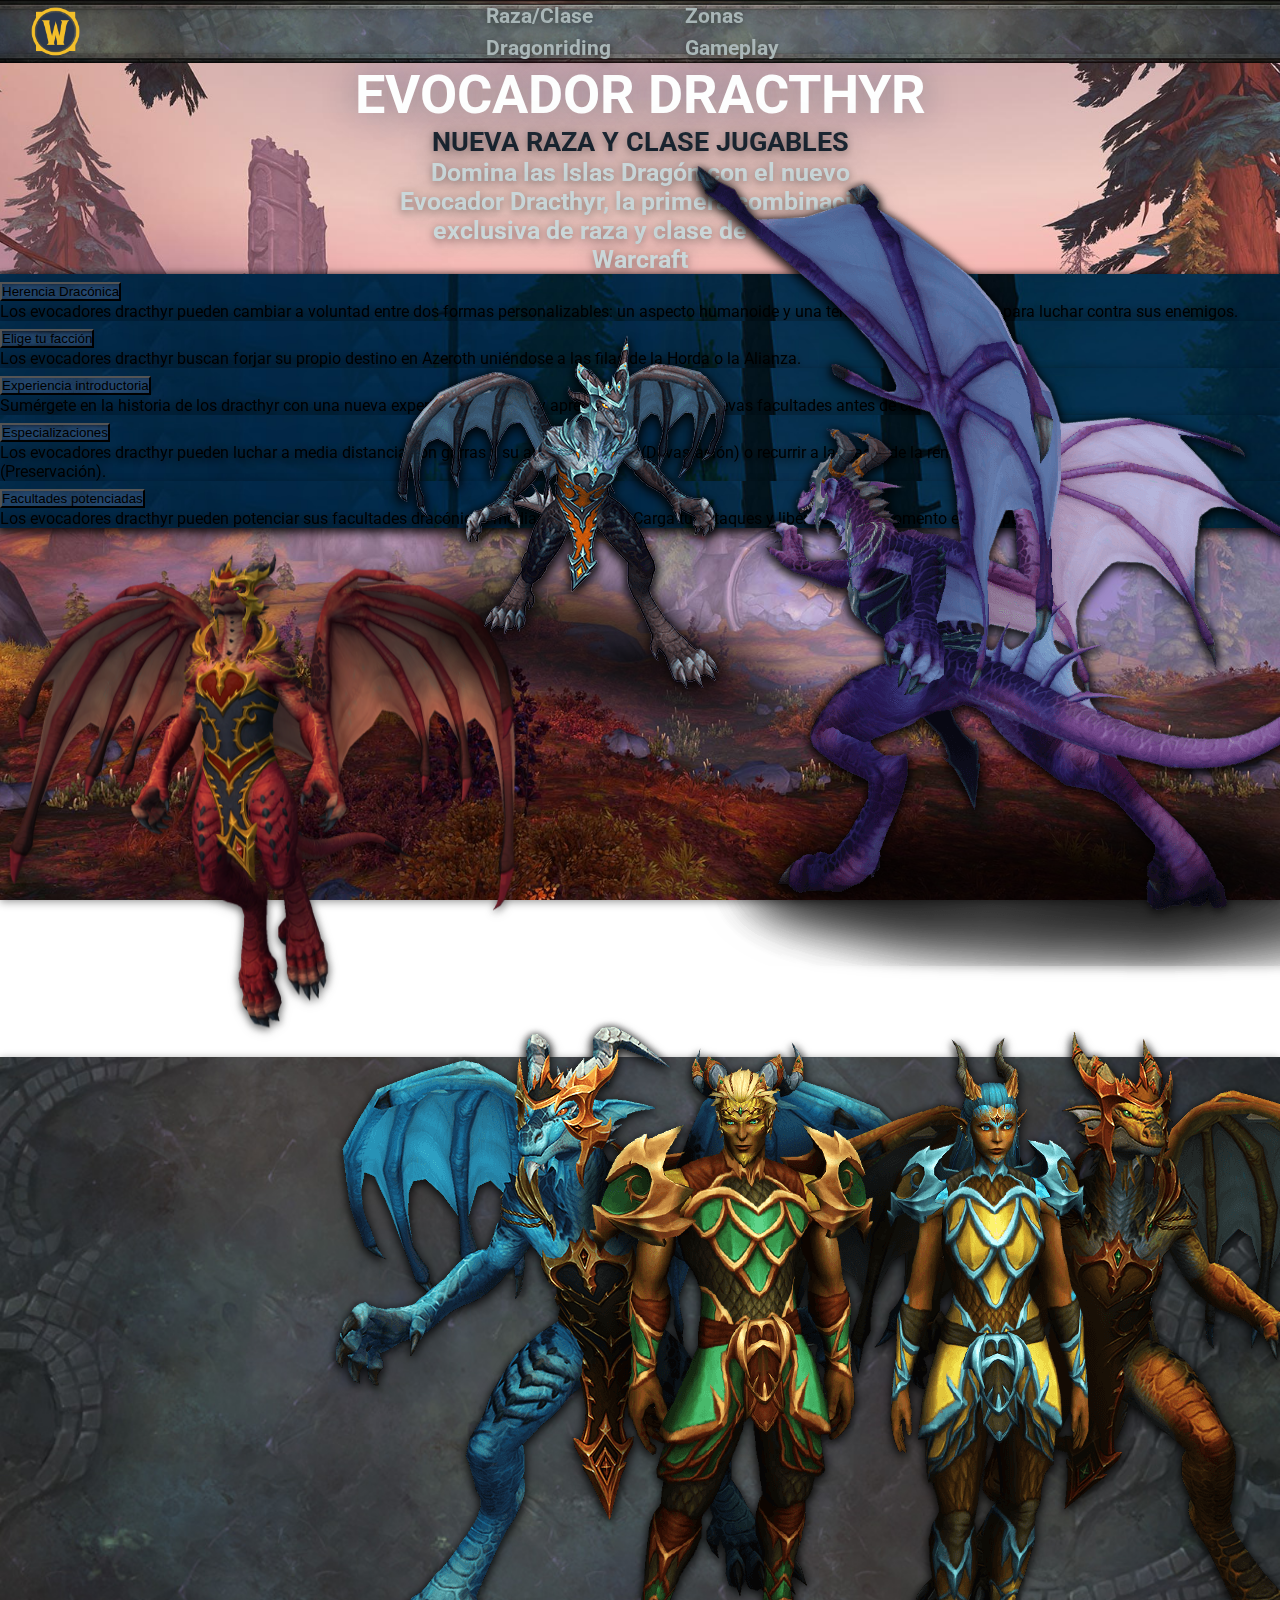
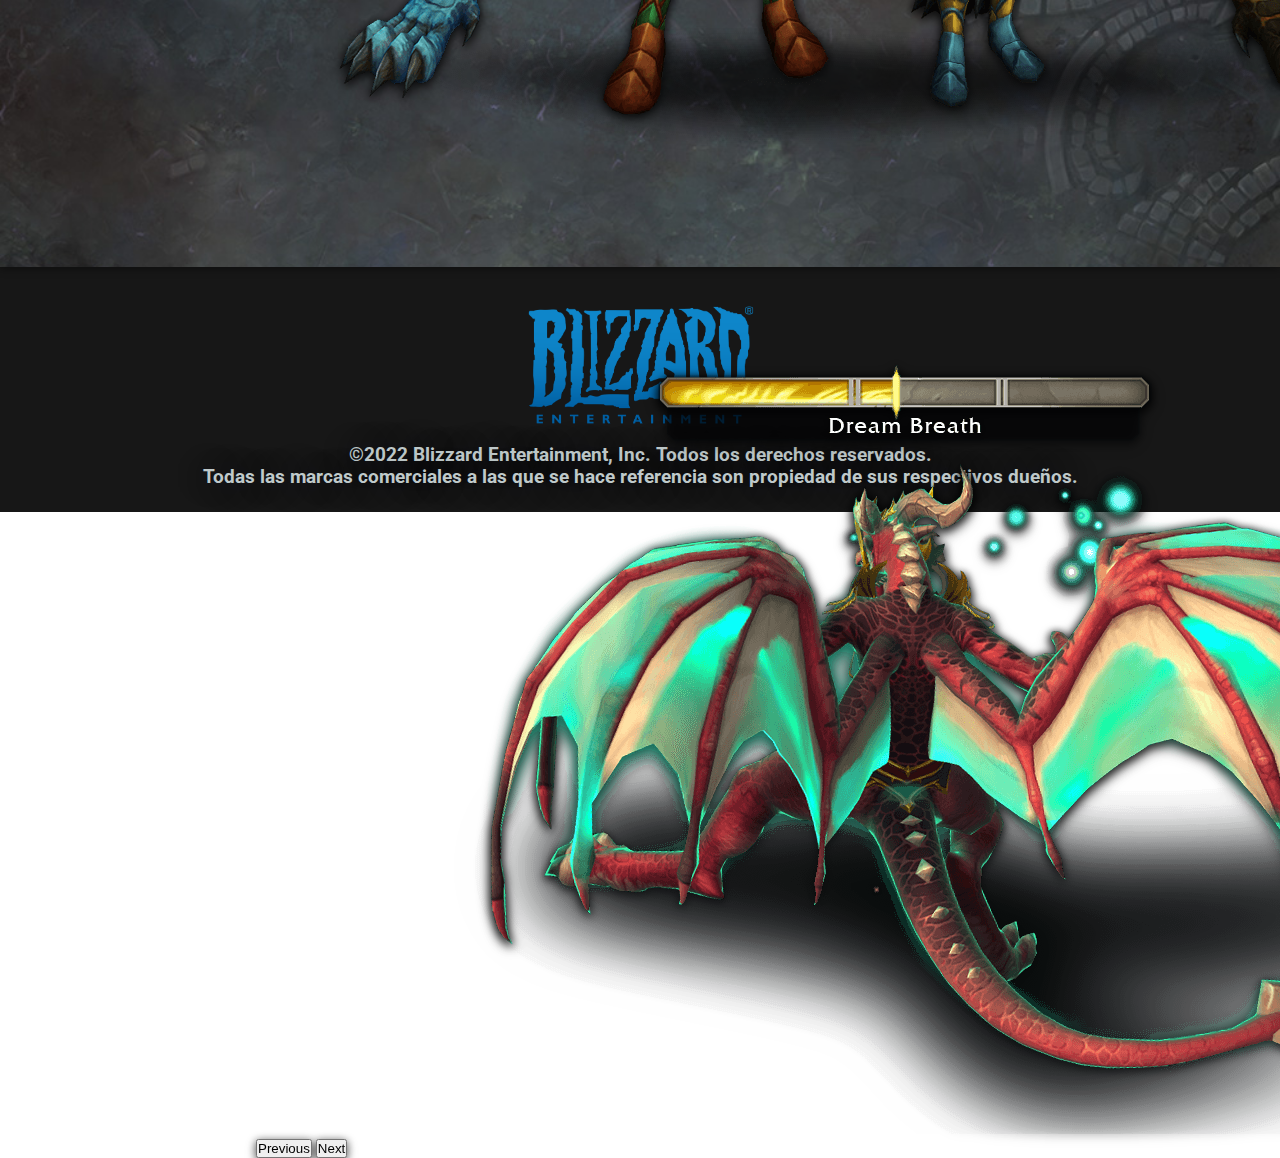
==== commit 265dd329: "HamburguesaMasUltSeccion" ====
--- a/clase.html
+++ b/clase.html
@@ -6,12 +6,18 @@
 	<title>Dragonflight Dracthyr</title>
 	<meta property="description" content="Conoce todo sobre la primera combinación exclusiva de raza y clase en World of Warcraft: Dragonflight.">
 	<link href="https://cdn.jsdelivr.net/npm/bootstrap@5.2.0-beta1/dist/css/bootstrap.min.css" rel="stylesheet" integrity="sha384-0evHe/X+R7YkIZDRvuzKMRqM+OrBnVFBL6DOitfPri4tjfHxaWutUpFmBp4vmVor" crossorigin="anonymous">
+	<script src="https://cdn.jsdelivr.net/npm/bootstrap@5.1.3/dist/js/bootstrap.bundle.min.js" integrity="sha384-ka7Sk0Gln4gmtz2MlQnikT1wXgYsOg+OMhuP+IlRH9sENBO0LRn5q+8nbTov4+1p" crossorigin="anonymous"></script>
 	<link rel="stylesheet" type="text/css" href="css/estilos.css">
 </head>
 <body>
-	<header id="header">
-		<a href="index.html"><img class="logo" src="assets/pngwing.png" alt="wowlogo"></a>
-		<div class="header_cositas bold">
+	<header class="nav" id="header">
+		<a href="index.html"><img class="logo"src="assets/pngwing.png" alt="wowlogo"></a>
+		<div class="menu-toggle" id="mobile-menu">
+	        <span class="bar"></span>
+	        <span class="bar"></span>
+	        <span class="bar"></span>
+	    </div>
+		<div class="header_cositas nav nav__links bold">
 			<a class="header_hover" href="clase.html">Raza/Clase</a>
 			<a class="header_hover" href="zonas.html">Zonas</a>
 			<a class="header_hover" href="dragonriding.html">Dragonriding</a>
@@ -80,11 +86,40 @@
 			<img src="assets/clase1.png" alt="Dragon">
 		</section>
 	</div>
+	<section class="claseSeccion">
+		<article id="claseCarousel" class="carousel slide" data-bs-ride="carousel">
+			<div class="carousel-inner">
+				<div class="carousel-item active">
+					<img src="assets/clase2.png" class="d-block w-100" alt="Dracthyr">
+				</div>
+				<div class="carousel-item">
+					<img src="assets/clase3.png" class="d-block w-100" alt="Dracthyr">
+				</div>
+				<div class="carousel-item">
+					<img src="assets/clase4.png" class="d-block w-100" alt="Dracthyr">
+				</div>
+			</div>
+			<button class="carousel-control-prev" type="button" data-bs-target="#claseCarousel" data-bs-slide="prev">
+				<span class="carousel-control-prev-icon" aria-hidden="true"></span>
+				<span class="visually-hidden">Previous</span>
+			</button>
+			<button class="carousel-control-next" type="button" data-bs-target="#claseCarousel" data-bs-slide="next">
+				<span class="carousel-control-next-icon" aria-hidden="true"></span>
+				<span class="visually-hidden">Next</span>
+			</button>
+		</article>
+	</section>
 	<footer>
 		<img src="assets/blizz.png" alt="Blizzard Entertainment">
 		<h3>©2022 Blizzard Entertainment, Inc. Todos los derechos reservados.<br>
 Todas las marcas comerciales a las que se hace referencia son propiedad de sus respectivos dueños.</h3>
 	</footer>
+	<script>
+    	document.querySelector('.menu-toggle').addEventListener('click', (e) => {
+		    document.querySelector('.nav__links').classList.toggle('mobile-nav')
+		    document.querySelector('.menu-toggle').classList.toggle('is-active')
+		})
+    </script>
 	<script src="https://cdn.jsdelivr.net/npm/bootstrap@5.2.0-beta1/dist/js/bootstrap.bundle.min.js" integrity="sha384-pprn3073KE6tl6bjs2QrFaJGz5/SUsLqktiwsUTF55Jfv3qYSDhgCecCxMW52nD2" crossorigin="anonymous"></script>
 </body>
 </html>--- a/css/estilos.css
+++ b/css/estilos.css
@@ -95,6 +95,103 @@
   color: #e8f4f5;
 }
 
+/* Menu hamburguesa */
+.nav {
+  display: grid;
+  grid-template-columns: 1fr 3fr;
+  height: 4rem;
+}
+.nav .logo {
+  justify-self: start;
+  padding: 0 1rem;
+  cursor: pointer;
+}
+.nav-item a:hover {
+  text-decoration: underline;
+  color: #7bb8e0;
+}
+@media only screen and (max-width: 720px) {
+  .nav .nav__links {
+    display: flex;
+    flex-direction: column;
+    position: fixed;
+    justify-content: start;
+    top: 55px;
+    background-color: #fff;
+    width: 100%;
+    height: calc(100vh - 55px);
+    transform: translate(-101%);
+    text-align: center;
+    overflow: hidden;
+    transition: 0.5s ease;
+  }
+}
+
+.menu-toggle {
+  justify-self: end;
+  margin-right: 25px;
+  display: none;
+  align-self: center;
+}
+.menu-toggle .bar {
+  width: 25px;
+  height: 3px;
+  background-color: #AAB7B8;
+  margin: 5px auto;
+  transition: all 0.3s ease-in-out;
+}
+.menu-toggle:hover {
+  cursor: pointer;
+}
+
+#mobile-menu.is-active .bar:nth-child(2) {
+  opacity: 0;
+}
+
+#mobile-menu.is-active .bar:nth-child(1) {
+  transform: translateY(8px) rotate(45deg);
+}
+
+#mobile-menu.is-active .bar:nth-child(3) {
+  transform: translateY(-8px) rotate(-45deg);
+}
+
+@-webkit-keyframes gradbar {
+  0% {
+    background-position: 0% 50%;
+  }
+  50% {
+    background-position: 100% 50%;
+  }
+  100% {
+    background-position: 0% 50%;
+  }
+}
+
+@keyframes gradbar {
+  0% {
+    background-position: 0% 50%;
+  }
+  50% {
+    background-position: 100% 50%;
+  }
+  100% {
+    background-position: 0% 50%;
+  }
+}
+@media only screen and (max-width: 720px) {
+  .bar {
+    display: block;
+    cursor: pointer;
+  }
+}
+
+@media only screen and (max-width: 720px) {
+  .mobile-nav {
+    transform: translate(0%) !important;
+  }
+}
+
 /* FOOTER */
 footer {
   background-color: #171717;
@@ -359,6 +456,26 @@
   }
 }
 
+@media all and (max-width: 1400px) {
+  .semiTitle, .imagenDeFondo1.semiTitle {
+    font-size: 1.3rem;
+    width: 85%;
+  }
+}
+@media all and (max-width: 992px) {
+  .semiTitle, .imagenDeFondo1.semiTitle {
+    font-size: 1rem;
+    width: 94%;
+  }
+}
+@media all and (max-width: 576px) {
+  .semiTitle, .imagenDeFondo1.semiTitle {
+    font-size: 0.9rem;
+    width: 98%;
+    margin-top: 0.1rem;
+  }
+}
+
 .semiTitle {
   font-size: 1.56rem;
   color: rgb(27, 38, 49);
@@ -366,25 +483,6 @@
   width: 70%;
   margin: auto;
   text-align: center;
-}
-@media all and (max-width: 1400px) {
-  .semiTitle {
-    font-size: 1.3rem;
-    width: 85%;
-  }
-}
-@media all and (max-width: 992px) {
-  .semiTitle {
-    font-size: 1rem;
-    width: 94%;
-  }
-}
-@media all and (max-width: 576px) {
-  .semiTitle {
-    font-size: 0.9rem;
-    width: 98%;
-    margin-top: 0.1rem;
-  }
 }
 .semiTitle_encabezado {
   font-size: 1.9rem;
@@ -422,6 +520,34 @@
   #containerClase {
     flex-wrap: wrap;
     justify-content: center;
+  }
+}
+
+.claseSeccion {
+  background-image: url(../assets/gameplayback2.jpg);
+  background-repeat: no-repeat;
+  background-size: cover;
+  background-position: center;
+  display: flex;
+  justify-content: center;
+  align-items: center;
+  height: 90vh;
+}
+@media all and (max-width: 576px) {
+  .claseSeccion {
+    height: 60vh;
+  }
+}
+
+#claseCarousel {
+  width: 60%;
+}
+#claseCarousel.carousel-inner {
+  max-height: 100%;
+}
+@media all and (max-width: 992px) {
+  #claseCarousel {
+    width: 100%;
   }
 }
 
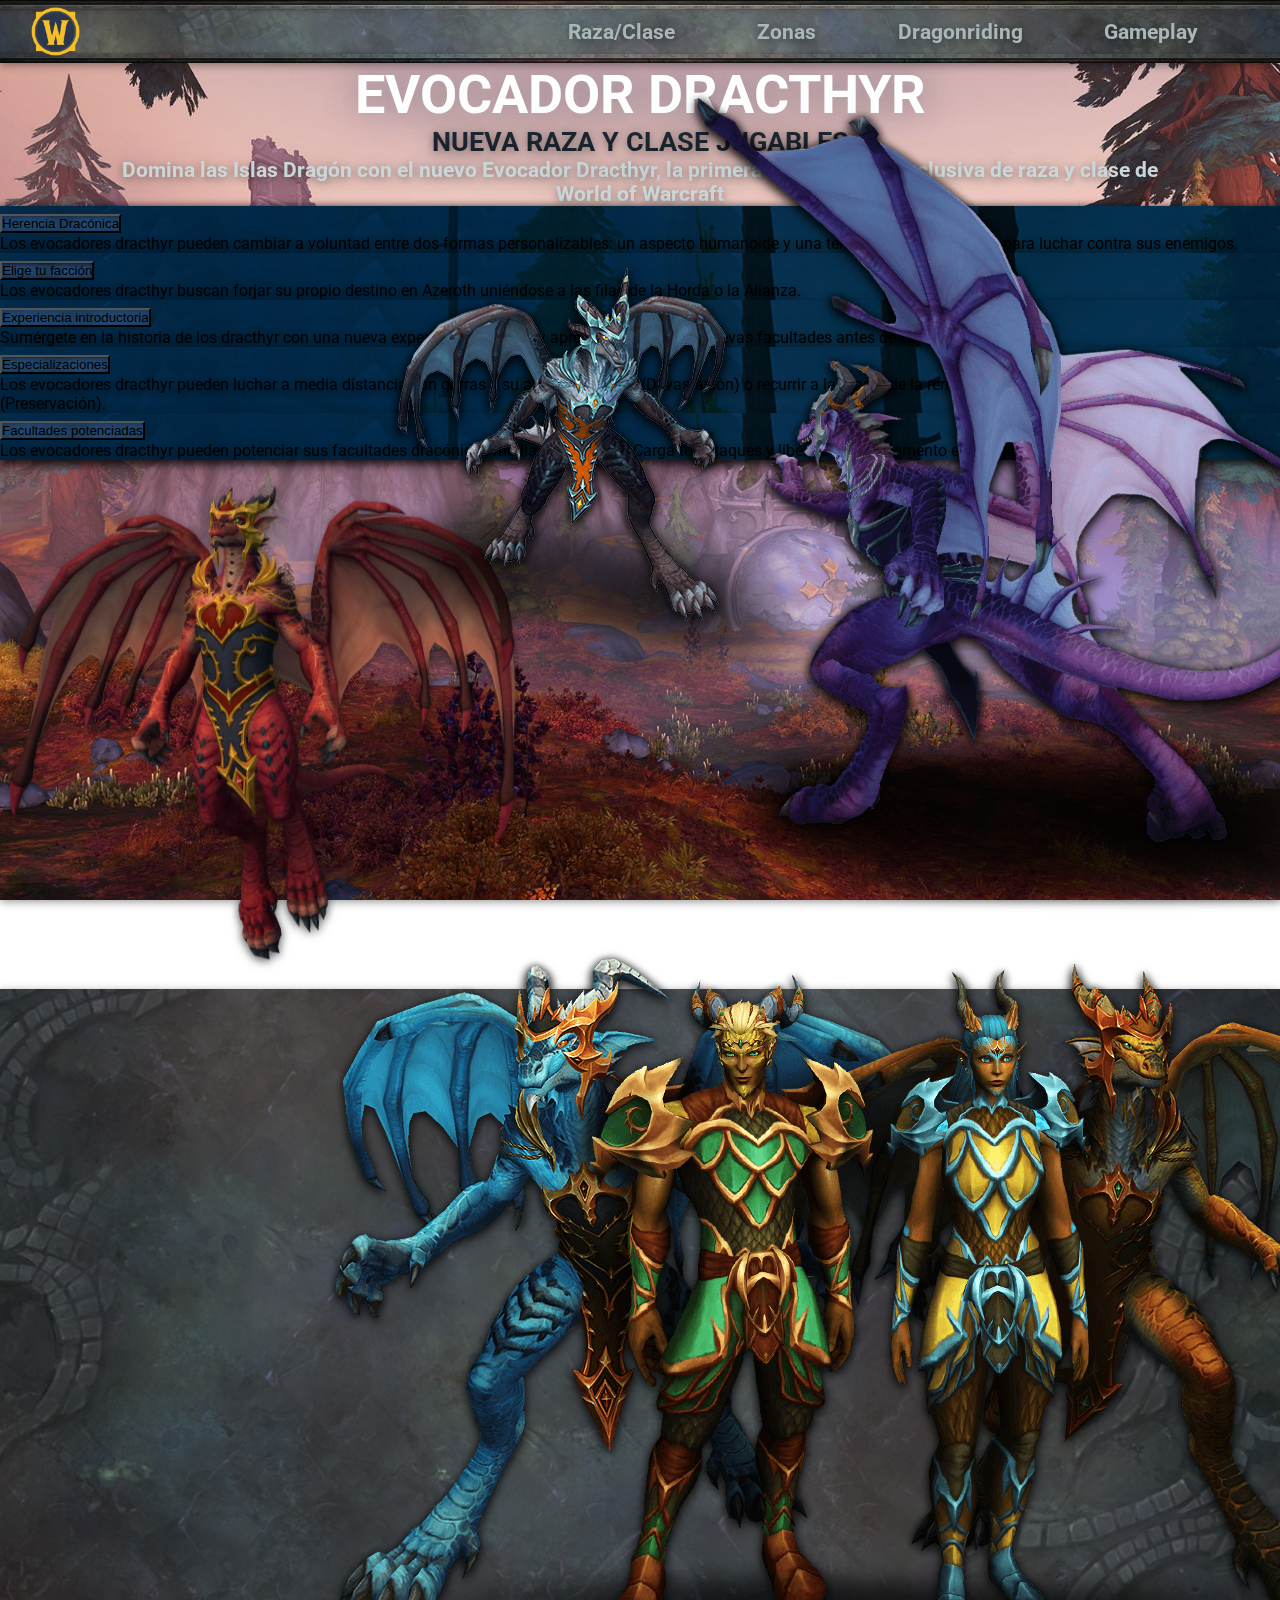
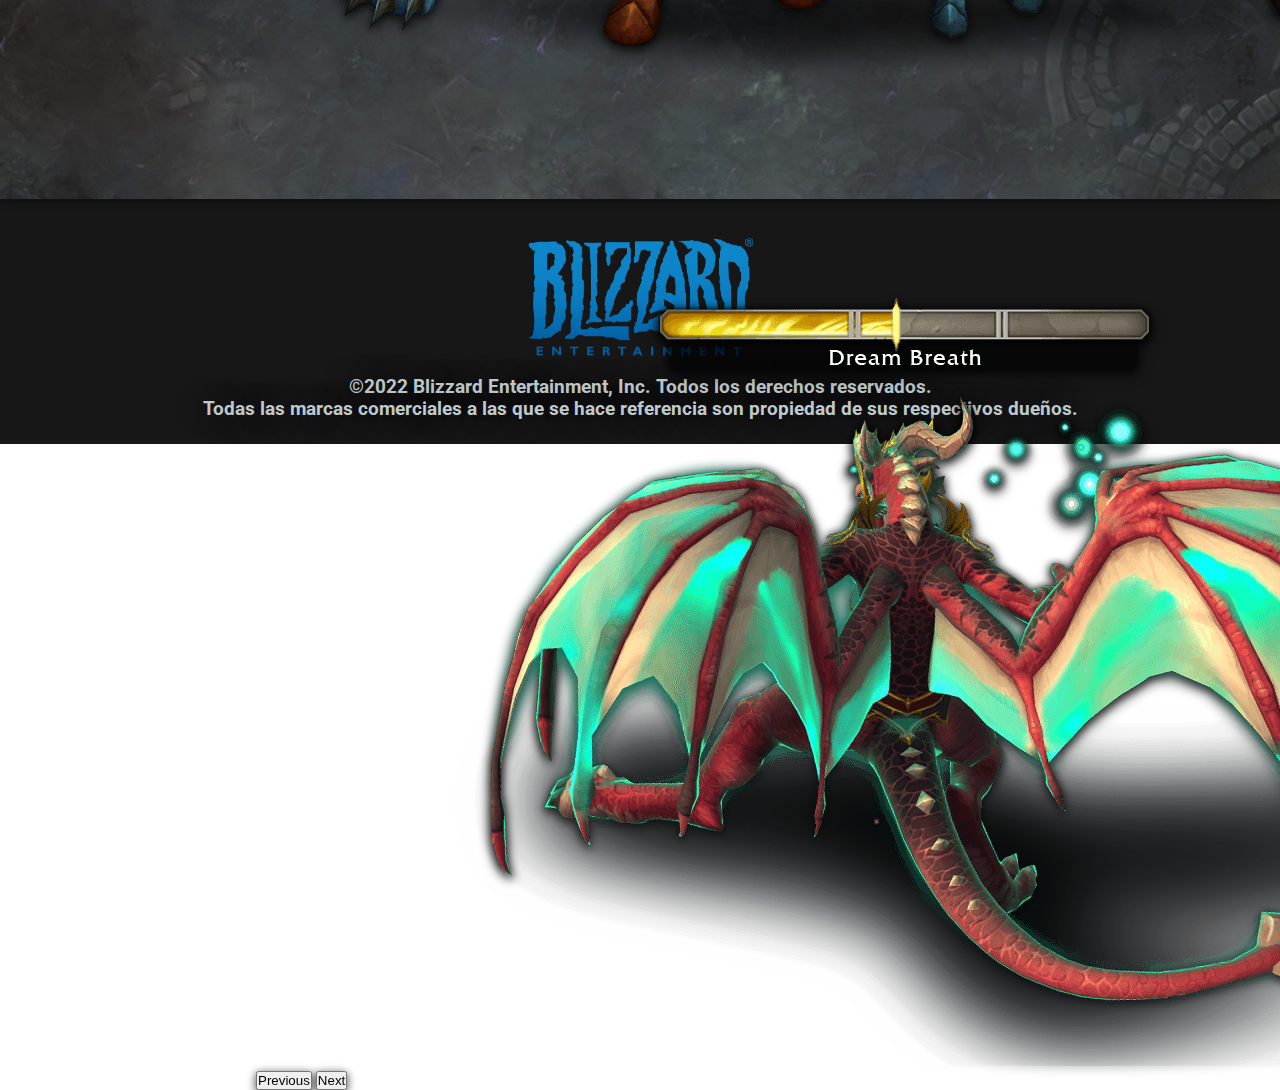
==== commit fb205139: "arreglos" ====
--- a/clase.html
+++ b/clase.html
@@ -6,11 +6,10 @@
 	<title>Dragonflight Dracthyr</title>
 	<meta property="description" content="Conoce todo sobre la primera combinación exclusiva de raza y clase en World of Warcraft: Dragonflight.">
 	<link href="https://cdn.jsdelivr.net/npm/bootstrap@5.2.0-beta1/dist/css/bootstrap.min.css" rel="stylesheet" integrity="sha384-0evHe/X+R7YkIZDRvuzKMRqM+OrBnVFBL6DOitfPri4tjfHxaWutUpFmBp4vmVor" crossorigin="anonymous">
-	<script src="https://cdn.jsdelivr.net/npm/bootstrap@5.1.3/dist/js/bootstrap.bundle.min.js" integrity="sha384-ka7Sk0Gln4gmtz2MlQnikT1wXgYsOg+OMhuP+IlRH9sENBO0LRn5q+8nbTov4+1p" crossorigin="anonymous"></script>
 	<link rel="stylesheet" type="text/css" href="css/estilos.css">
 </head>
 <body>
-	<header class="nav" id="header">
+	<div class="nav" id="header">
 		<a href="index.html"><img class="logo"src="assets/pngwing.png" alt="wowlogo"></a>
 		<div class="menu-toggle" id="mobile-menu">
 	        <span class="bar"></span>
@@ -23,15 +22,15 @@
 			<a class="header_hover" href="dragonriding.html">Dragonriding</a>
 			<a class="header_hover" href="gameplay.html">Gameplay</a>
 		</div>
-	</header>
+	</div>
 	<div class="imagenDeFondo1">
 		<h1 class="title">EVOCADOR DRACTHYR</h1>
 		<div>
 			<h2 class="semiTitle_encabezado">NUEVA RAZA Y CLASE JUGABLES</h2>
 			<h3 class="semiTitle">Domina las Islas Dragón con el nuevo Evocador Dracthyr, la primera combinación exclusiva de raza y clase de World of Warcraft</h3>
 		</div>
-		<section id="containerClase" class="d-flex flex-row">
-			<article class="accordion accordion-flush d-flex col-4 flex-column" id="accordionClase">
+		<div id="containerClase" class="d-flex flex-row">
+			<div class="accordion accordion-flush d-flex col-4 flex-column" id="accordionClase">
 				<div class="accordion-item">
 					<h2 class="accordion-header" id="flush-headingOne">
 						<button class="accordion-button fw-bold fs-4 collapsed" type="button" data-bs-toggle="collapse" data-bs-target="#flush-collapseOne" aria-expanded="false" aria-controls="flush-collapseOne">
@@ -82,9 +81,9 @@
 						<div class="accordion-body text-light fs-6">Los evocadores dracthyr pueden potenciar sus facultades dracónicas mediante la magia. Carga tus ataques y libéralos en el momento exacto para aumentar sus efectos.</div>
 					</div>
 				</div>
-			</article>
+			</div>
 			<img src="assets/clase1.png" alt="Dragon">
-		</section>
+		</div>
 	</div>
 	<section class="claseSeccion">
 		<article id="claseCarousel" class="carousel slide" data-bs-ride="carousel">
--- a/css/estilos.css
+++ b/css/estilos.css
@@ -21,6 +21,105 @@
 
 .bold {
   font-weight: 700;
+}
+
+/* Menu hamburguesa */
+.nav {
+  display: grid;
+  grid-template-columns: 1fr 3fr;
+  height: 4rem;
+  flex-wrap: nowrap;
+}
+.nav .logo {
+  justify-self: start;
+  padding: 0 1rem;
+  cursor: pointer;
+}
+.nav-item a:hover {
+  text-decoration: underline;
+  color: #7bb8e0;
+}
+@media only screen and (max-width: 720px) {
+  .nav .nav__links {
+    display: flex;
+    flex-direction: column;
+    position: fixed;
+    justify-content: start;
+    top: 55px;
+    background-color: #fff;
+    width: 100%;
+    height: calc(100vh - 55px);
+    transform: translate(-101%);
+    text-align: center;
+    overflow: hidden;
+    transition: 0.5s ease;
+    font-size: 2rem;
+  }
+}
+
+.menu-toggle {
+  justify-self: end;
+  margin-right: 25px;
+  display: none;
+  align-self: center;
+}
+.menu-toggle .bar {
+  width: 25px;
+  height: 3px;
+  background-color: #AAB7B8;
+  margin: 5px auto;
+  transition: all 0.3s ease-in-out;
+}
+.menu-toggle:hover {
+  cursor: pointer;
+}
+
+#mobile-menu.is-active .bar:nth-child(2) {
+  opacity: 0;
+}
+
+#mobile-menu.is-active .bar:nth-child(1) {
+  transform: translateY(8px) rotate(45deg);
+}
+
+#mobile-menu.is-active .bar:nth-child(3) {
+  transform: translateY(-8px) rotate(-45deg);
+}
+
+@-webkit-keyframes gradbar {
+  0% {
+    background-position: 0% 50%;
+  }
+  50% {
+    background-position: 100% 50%;
+  }
+  100% {
+    background-position: 0% 50%;
+  }
+}
+
+@keyframes gradbar {
+  0% {
+    background-position: 0% 50%;
+  }
+  50% {
+    background-position: 100% 50%;
+  }
+  100% {
+    background-position: 0% 50%;
+  }
+}
+@media only screen and (max-width: 720px) {
+  .bar, .menu-toggle {
+    display: block;
+    cursor: pointer;
+  }
+}
+
+@media only screen and (max-width: 720px) {
+  .mobile-nav {
+    transform: translate(0%) !important;
+  }
 }
 
 /*Header*/
@@ -66,6 +165,7 @@
   width: 42%;
   justify-content: space-evenly;
   align-items: center;
+  height: 100%;
 }
 @media all and (max-width: 1400px) {
   .header_cositas {
@@ -93,103 +193,6 @@
 }
 .header_hover:hover {
   color: #e8f4f5;
-}
-
-/* Menu hamburguesa */
-.nav {
-  display: grid;
-  grid-template-columns: 1fr 3fr;
-  height: 4rem;
-}
-.nav .logo {
-  justify-self: start;
-  padding: 0 1rem;
-  cursor: pointer;
-}
-.nav-item a:hover {
-  text-decoration: underline;
-  color: #7bb8e0;
-}
-@media only screen and (max-width: 720px) {
-  .nav .nav__links {
-    display: flex;
-    flex-direction: column;
-    position: fixed;
-    justify-content: start;
-    top: 55px;
-    background-color: #fff;
-    width: 100%;
-    height: calc(100vh - 55px);
-    transform: translate(-101%);
-    text-align: center;
-    overflow: hidden;
-    transition: 0.5s ease;
-  }
-}
-
-.menu-toggle {
-  justify-self: end;
-  margin-right: 25px;
-  display: none;
-  align-self: center;
-}
-.menu-toggle .bar {
-  width: 25px;
-  height: 3px;
-  background-color: #AAB7B8;
-  margin: 5px auto;
-  transition: all 0.3s ease-in-out;
-}
-.menu-toggle:hover {
-  cursor: pointer;
-}
-
-#mobile-menu.is-active .bar:nth-child(2) {
-  opacity: 0;
-}
-
-#mobile-menu.is-active .bar:nth-child(1) {
-  transform: translateY(8px) rotate(45deg);
-}
-
-#mobile-menu.is-active .bar:nth-child(3) {
-  transform: translateY(-8px) rotate(-45deg);
-}
-
-@-webkit-keyframes gradbar {
-  0% {
-    background-position: 0% 50%;
-  }
-  50% {
-    background-position: 100% 50%;
-  }
-  100% {
-    background-position: 0% 50%;
-  }
-}
-
-@keyframes gradbar {
-  0% {
-    background-position: 0% 50%;
-  }
-  50% {
-    background-position: 100% 50%;
-  }
-  100% {
-    background-position: 0% 50%;
-  }
-}
-@media only screen and (max-width: 720px) {
-  .bar {
-    display: block;
-    cursor: pointer;
-  }
-}
-
-@media only screen and (max-width: 720px) {
-  .mobile-nav {
-    transform: translate(0%) !important;
-  }
 }
 
 /* FOOTER */
@@ -400,6 +403,25 @@
   color: #cad7d9;
   width: 40%;
 }
+@media all and (max-width: 1400px) {
+  .imagenDeFondo1 .semiTitle {
+    font-size: 1.3rem;
+    width: 85%;
+  }
+}
+@media all and (max-width: 992px) {
+  .imagenDeFondo1 .semiTitle {
+    font-size: 1rem;
+    width: 94%;
+  }
+}
+@media all and (max-width: 576px) {
+  .imagenDeFondo1 .semiTitle {
+    font-size: 0.9rem;
+    width: 98%;
+    margin-top: 0.1rem;
+  }
+}
 .imagenDeFondo1 .accordion-item {
   background-image: url(../assets/gameplayback.jpg);
   background-position: center;
@@ -456,33 +478,32 @@
   }
 }
 
-@media all and (max-width: 1400px) {
-  .semiTitle, .imagenDeFondo1.semiTitle {
+.semiTitle {
+  font-size: 1.56rem;
+  color: rgb(27, 38, 49);
+  text-align: center;
+  width: 70%;
+  margin: auto;
+  text-align: center;
+}
+@media all and (max-width: 1400px) {
+  .semiTitle {
     font-size: 1.3rem;
     width: 85%;
   }
 }
 @media all and (max-width: 992px) {
-  .semiTitle, .imagenDeFondo1.semiTitle {
+  .semiTitle {
     font-size: 1rem;
     width: 94%;
   }
 }
 @media all and (max-width: 576px) {
-  .semiTitle, .imagenDeFondo1.semiTitle {
+  .semiTitle {
     font-size: 0.9rem;
     width: 98%;
     margin-top: 0.1rem;
   }
-}
-
-.semiTitle {
-  font-size: 1.56rem;
-  color: rgb(27, 38, 49);
-  text-align: center;
-  width: 70%;
-  margin: auto;
-  text-align: center;
 }
 .semiTitle_encabezado {
   font-size: 1.9rem;
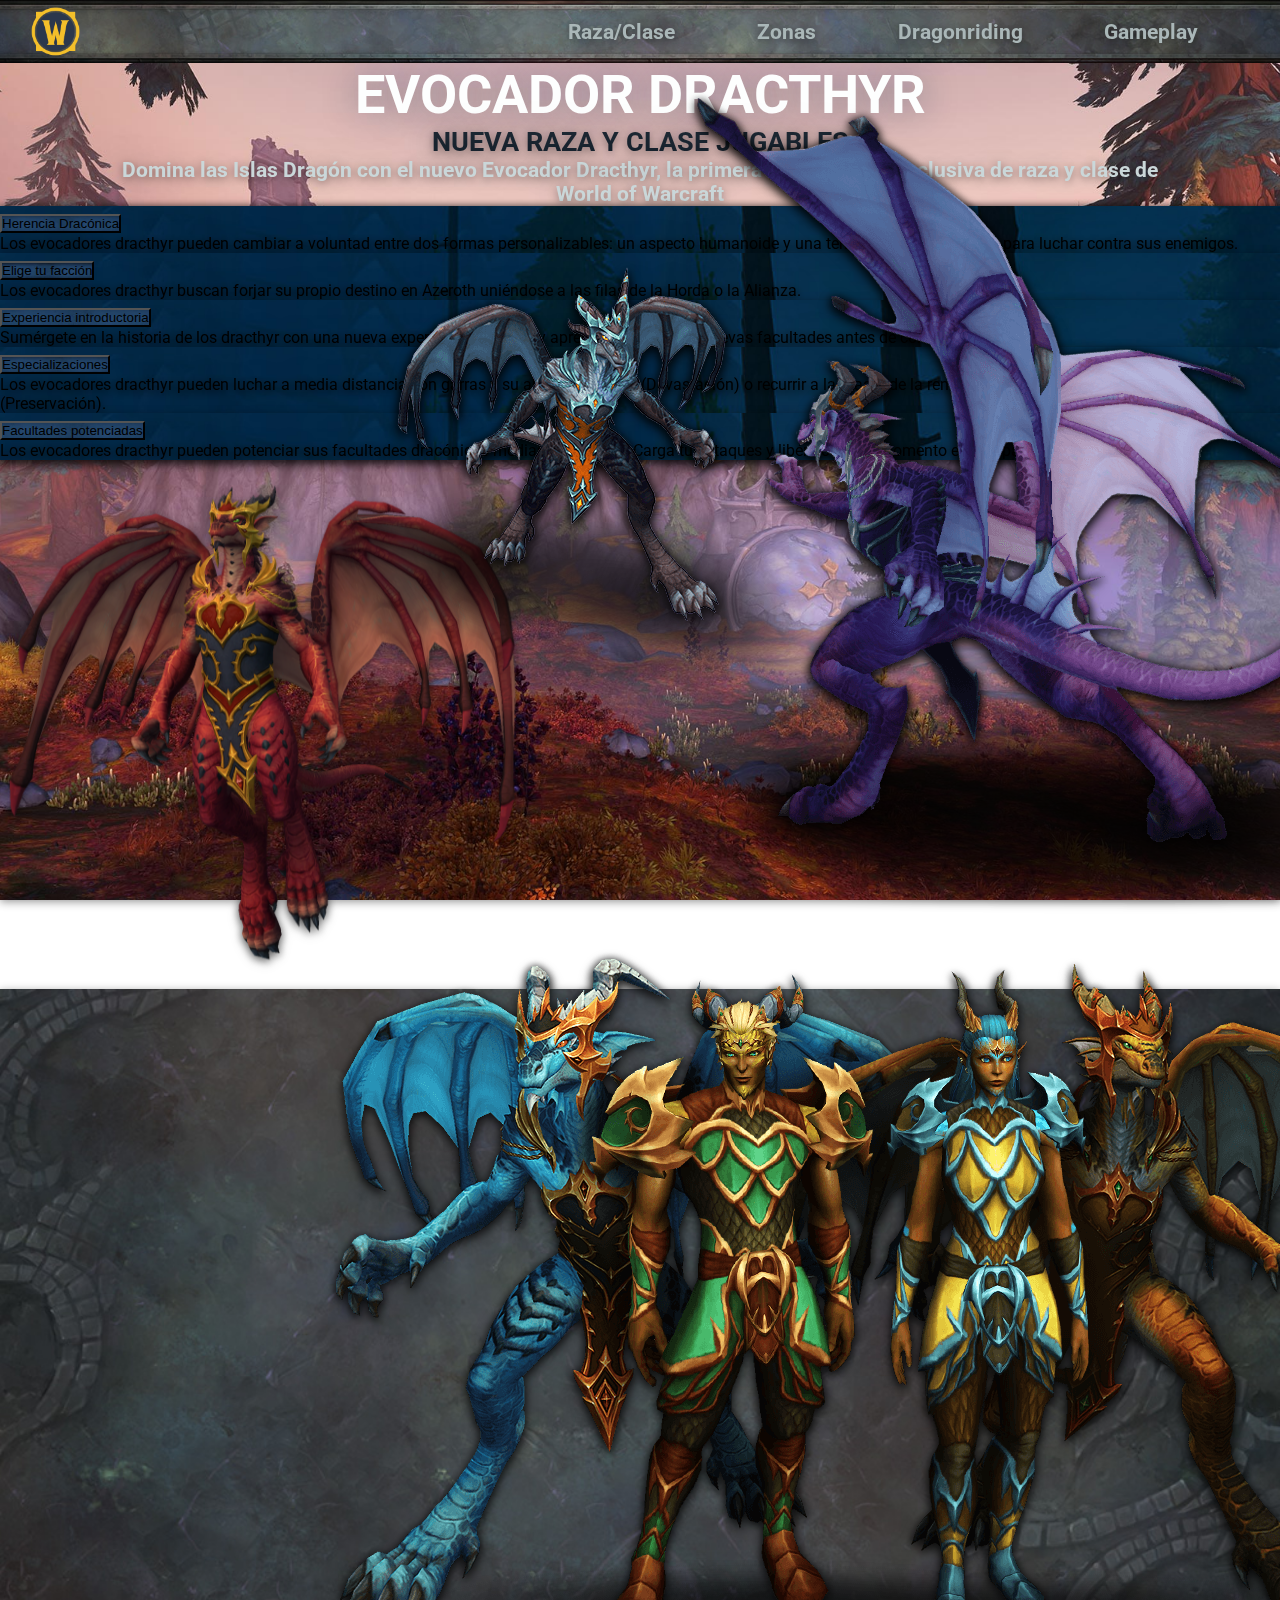
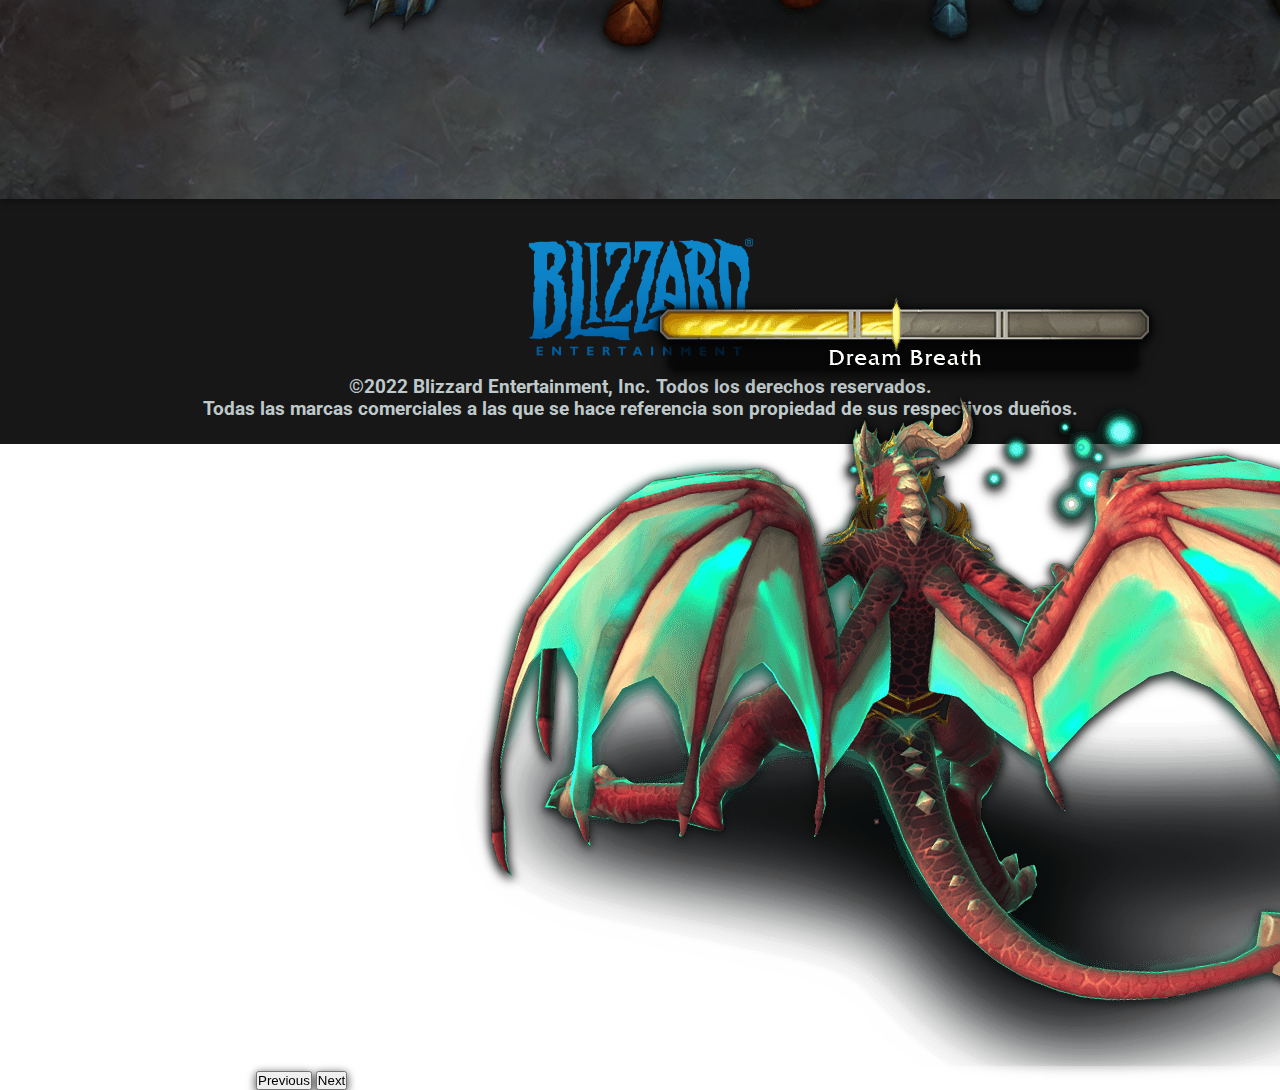
==== commit e5665fe5: "headerEt" ====
--- a/clase.html
+++ b/clase.html
@@ -9,7 +9,7 @@
 	<link rel="stylesheet" type="text/css" href="css/estilos.css">
 </head>
 <body>
-	<div class="nav" id="header">
+	<header class="nav" id="header">
 		<a href="index.html"><img class="logo"src="assets/pngwing.png" alt="wowlogo"></a>
 		<div class="menu-toggle" id="mobile-menu">
 	        <span class="bar"></span>
@@ -22,7 +22,7 @@
 			<a class="header_hover" href="dragonriding.html">Dragonriding</a>
 			<a class="header_hover" href="gameplay.html">Gameplay</a>
 		</div>
-	</div>
+	</header>
 	<div class="imagenDeFondo1">
 		<h1 class="title">EVOCADOR DRACTHYR</h1>
 		<div>
--- a/css/estilos.css
+++ b/css/estilos.css
@@ -205,6 +205,7 @@
 footer h3 {
   color: #BFC9CA;
   font-size: 1.17rem;
+  text-shadow: 0px 1px 35px rgba(0, 0, 0, 0);
 }
 
 footer img {
